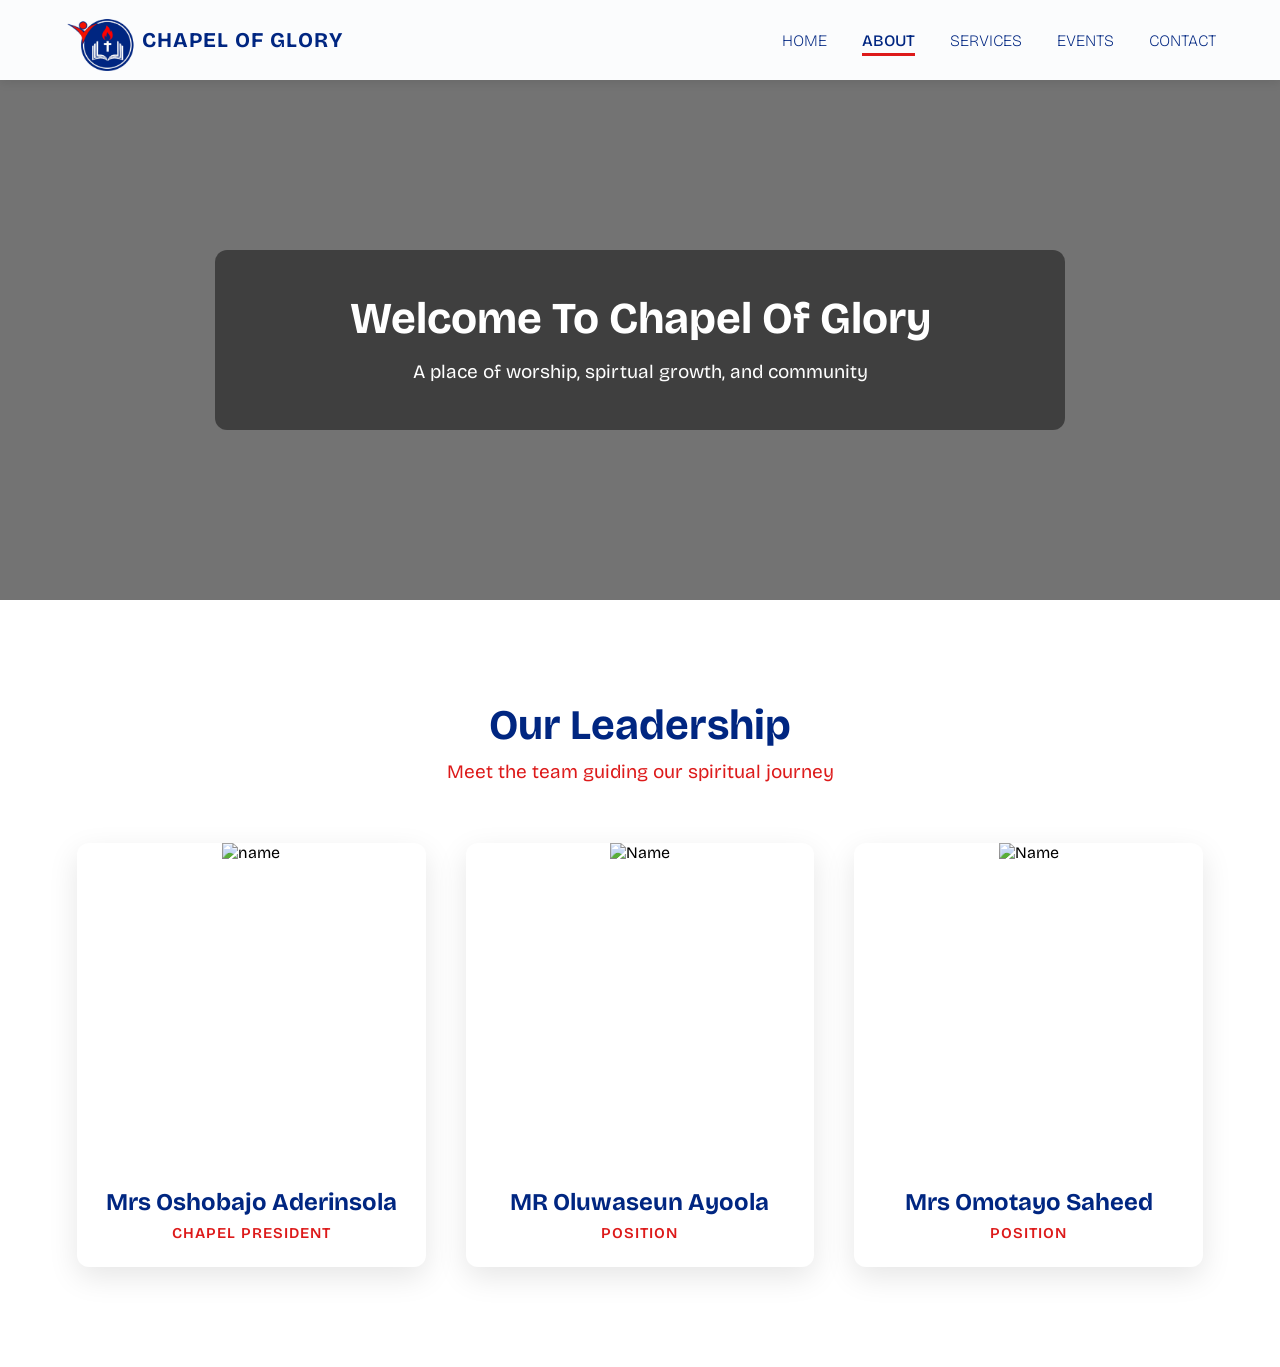
==== about.html @ 68c4db75 "Add files via upload" ====
<!doctype html>
<html lang="en">
  <head>
    <meta charset="UTF-8" />
    <meta name="viewport" content="width=device-width, initial-scale=1.0" />
    <link rel="stylesheet" href="about.css" />
    <title>Chapel Of Glory</title>
    <link rel="icon" type="image/png" href="Image/IMG_3424.png" />

    <!-- ✅ Correct Google Icons -->
    <link href="https://fonts.googleapis.com/css2?family=Material+Symbols+Outlined" rel="stylesheet">
  </head>

  <body>

    <nav class="navbar">
      <div class="logo-container">
        <div class="logo">
          <img src="Image/IMG_3424.png" alt="Chapel Of Glory" />
        </div>
        <div class="church-name">CHAPEL OF GLORY</div>
      </div>

      <!-- ✅ Navigation Links (with close button inside) -->
      <ul class="nav-links" id="navLinks">

        <li><a href="index.html">HOME</a></li>
        <li><a href="about.html" class="active">ABOUT</a></li>
        <li><a href="services.html">SERVICES</a></li>
        <li><a href="events.html">EVENTS</a></li>
        <li><a href="contact.html">CONTACT</a></li>
      </ul>

      <!-- ✅ Menu Button -->
      <button class="menu-btn" id="menuBtn">
        <span class="material-symbols-outlined" id="menuIcon">menu</span>
      </button>
    </nav>

  </body>
</html>

    <!-- Hero Banner -->
    <section class="hero">
      <video autoplay muted loop playsinline>
        <source
          src="Video/WhatsApp Video 2026-04-13 at 7.07.06 PM.mp4"
          type="video/mp4"
        />
        Your browser does not support this video
      </video>

      <div class="fallback"></div>

      <div class="hero-content">
        <h1 class="hero-title"><b>Welcome To Chapel Of Glory</b></h1>
        <p class="hero-subtitle">
          A place of worship, spirtual growth, and community
        </p>
      </div>
    </section>

<!-- About Section -->
<!-- Our Leadership Section -->
<section class="leadership-section">
  <div class="leadership-container">
    <h2>Our Leadership</h2>
    <p class="leadership-subtitle">Meet the team guiding our spiritual journey</p>

    <div class="leadership-grid">

      <!-- Pastor Oluseyi Alakija -->
      <div class="leader-card">
        <div class="leader-image">
          <img src="Image/1773341175601.png" alt="name">
        </div>
        <div class="leader-info">
          <h3>Mrs Oshobajo Aderinsola</h3>
          <p class="leader-title">Chapel President</p>
        </div>
      </div>

      <!-- NAme -->
      <div class="leader-card">
        <div class="leader-image">
          <img src="Image/1763072846407.jpg" alt="Name">
        </div>
        <div class="leader-info">
          <h3>MR Oluwaseun Ayoola</h3>
          <p class="leader-title">Position</p>
        </div>
      </div>

      <!-- Name -->
      <div class="leader-card">
        <div class="leader-image">
          <img src="Image/1767960322405.jpg" alt="Name">
        </div>
        <div class="leader-info">
          <h3>Mrs Omotayo Saheed</h3>
          <p class="leader-title">Position</p>
        </div>
      </div>

    </div>
  </div>
</section>


 <script>
  const menuBtn = document.getElementById('menuBtn');
  const navLinks = document.getElementById('navLinks');
  const menuIcon = document.getElementById('menuIcon');
  const closeIcon = document.getElementById('closeIcon');

  menuBtn.addEventListener('click', () => {
    navLinks.classList.toggle('active');

    // Change icon between menu and close (X)
    if (navLinks.classList.contains('active')) {
      menuIcon.textContent = 'close';     // Shows X icon
    } else {
      menuIcon.textContent = 'menu';      // Shows hamburger
    }
  });


  const prayerForm = document.getElementById('prayerForm');

  prayerForm.addEventListener('submit', function(e) {
    e.preventDefault();

    const fullName = document.getElementById('fullName').value.trim();
    const email = document.getElementById('email').value.trim();
    const phone = document.getElementById('phone').value.trim();
    const prayerTitle = document.getElementById('prayerTitle').value.trim();
    const prayerPoint = document.getElementById('prayerPoint').value.trim();

    if (!fullName || !email || !prayerPoint) {
      alert("Please fill in your name, email, and prayer request.");
      return;
    }
// The email body content sent to the Prophet will be formatted as follows:
    let body = `New Prayer Request from Chapel of Glory Member\n\n`;
    body += `Name: ${fullName}\n`;
    body += `Email: ${email}\n`;
    if (phone) body += `Phone: ${phone}\n`;
    if (prayerTitle) body += `Prayer Title: ${prayerTitle}\n\n`;
    body += `Prayer Request:\n${prayerPoint}\n\n`;
    body += `Submitted on: ${new Date().toLocaleString()}`;

    const prophetEmail = "olamideolorunshola07@gmail.com";

    const mailtoLink = `mailto:${prophetEmail}?subject=Prayer Request from ${encodeURIComponent(fullName)}&body=${encodeURIComponent(body)}`;

    // Try to open email client
    window.location.href = mailtoLink;

    // Show success message
    const successDiv = document.createElement('div');
    successDiv.className = 'success-message';
    successDiv.innerHTML = `
      <strong>Thank You!</strong><br>
      Your prayer request has been prepared.<br>
      Please check your email app and click <strong>"Send"</strong> to deliver it to the Prophet.
    `;

    prayerForm.appendChild(successDiv);
    successDiv.style.display = 'block';

    // Reset form
    setTimeout(() => {
      prayerForm.reset();
      successDiv.remove();
    }, 4000);
  });
</script>
</body>
</html>
---- about.css ----
@import url("https://fonts.googleapis.com/css2?family=Bricolage+Grotesque:opsz,wght@12..96,200..800&display=swap");
:root {
  --Logo-color: #002681;
  --logo-color-2: #dd1a1a;
  --Logo-color-3: #fff;
}

* {
  margin: 0;
  padding: 0;
  box-sizing: border-box;
  scrollbar-width: thin;
}

body {
  font-family: "Bricolage Grotesque", sans-serif;
}

/* Navbar */
.navbar {
  display: flex;
  align-items: center;
  justify-content: space-between;
  padding: 15px 5%;
  background-color: rgb(251, 252, 253);
  box-shadow: 0 2px 10px rgba(0, 0, 0, 0.1);
  position: sticky;
  top: 0;
  z-index: 1000;
  width: auto;
  height: 80px;
}

.logo-container {
  display: flex;
  align-items: center;
  gap: 3px;
}

.logo {
  width: 75px;
  height: 75px;
  top: 50%;
  left: 70%;
  overflow: hidden;
  animation: flip 2s ease-in-out infinite;
  transform-style: preserve-3d;
}

@keyframes flip {
  0% {
    transform: perspective(800px) rotateY(0deg);
  }
  50% {
    transform: perspective(800px) rotateY(180deg);
  }
}

.logo img {
  width: 100%;
  height: 100%;
  object-fit: contain;
}

.church-name {
  font-size: 21px;
  font-weight: 700;
  color: #002681;
  letter-spacing: 1px;
}

/* Desktop Navigation */
.nav-links {
  display: flex;
  gap: 35px;
  list-style: none;
}

.nav-links a {
  text-decoration: none;
  color: var(--Logo-color);
  font-weight: 200;
  font-size: 16px;
}

.nav-links a:hover {
  color: var(--logo-color-2);
}
.nav-links a:hover {
  color: #003087;
}

.nav-links a.active {
  color: var(--Logo-color);
  position: relative;
  font-weight: 500;
}

.nav-links a.active::after {
  content: "";
  position: absolute;
  bottom: -6px;
  left: 0;
  width: 100%;
  height: 3px;
  background-color: var(--logo-color-2);
}

/* Menu Button */
.menu-btn {
  background: none;
  border: none;
  font-size: 32px;
  color: var(--Logo-color);
  cursor: pointer;
  display: none;
  padding: 5px;
}

/* Mobile Menu */
@media (max-width: 768px) {
  .menu-btn {
    display: block;
  }

  .logo {
    width: 55px;
    height: 55px;
    border-radius: 50%;
  }

  .church-name {
    font-size: 16px;
  }

  .nav-links {
    position: fixed;
    top: 80px;
    left: -100%;
    width: 100%;
    height: calc(70vh - 60px);
    background: var(--Logo-color-3);
    flex-direction: column;
    align-items: center;
    padding-top: 20px;
    gap: 30px;
    transition: 0.3s;
  }

  .nav-links.active {
    left: 0;
  }

  .nav-links a {
    font-size: 18px;
  }
}

/* Hero Banner */
.hero {
  position: relative;
  height: 520px; /* Full screen height */
  display: flex;
  align-items: center;
  justify-content: center;
  overflow: hidden;
}

.hero video {
  position: absolute;
  top: 50%;
  left: 50%;
  min-width: 90%;
  min-height: 50%;
  width: 100%;
  height: auto;
  transform: translate(-50%, -50%);
  object-fit: cover;
  z-index: 10;
}

.hero::after {
  content: "";
  position: absolute;
  top: 0;
  left: 0;
  width: 100%;
  height: 100%;
  background: rgba(0, 0, 0, 0.55); /* Adjust darkness here */
  z-index: 2;
}

.hero-content {
  position: relative;
  z-index: 13;
  background-color: rgba(0, 0, 0, 0.45);
  padding: 45px 80px;
  border-radius: 12px;
  min-width: 850px;
  margin-top: 0;
  text-align: center;
  color: white;
}

.hero-title {
  font-size: 44px;
  font-weight: 700;
  margin-bottom: 16px;
  line-height: 1.1;
}

.hero-subtitle {
  font-size: 19px;
  line-height: 1.4;
}

@media (max-width: 600px) {
  .hero {
    height: 420px;
  }

  .hero-title {
    font-size: 28px;
  }

  .hero-subtitle {
    font-size: 16px;
  }
}

/* Our Leadership Section */
.leadership-section {
  padding: 100px 6%;
  background-color: var(--Logo-color-3);
}

.leadership-container {
  max-width: 1200px;
  margin: 0 auto;
  text-align: center;
}

.leadership-container h2 {
  font-size: 42px;
  color: var(--Logo-color);
  margin-bottom: 10px;
}

.leadership-subtitle {
  font-size: 19px;
  color: var(--logo-color-2);
  margin-bottom: 60px;
}

.leadership-grid {
  display: grid;
  grid-template-columns: repeat(auto-fit, minmax(300px, 1fr));
  gap: 40px;
}

.leader-card {
  background: var(--Logo-color-3);
  border-radius: 12px;
  overflow: hidden;
  box-shadow: 0 10px 30px rgba(0, 0, 0, 0.1);
  transition: transform 0.3s ease;
}

.leader-card:hover {
  transform: translateY(-10px);
}

.leader-image {
  height: 320px;
  overflow: hidden;
}

.leader-image img {
  width: 100%;
  height: 100%;
  object-fit: cover;
  transition: transform 0.4s ease;
}

.leader-card:hover .leader-image img {
  transform: scale(1.08);
}

.leader-info {
  padding: 25px 20px;
  text-align: center;
}

.leader-info h3 {
  font-size: 24px;
  color: var(--Logo-color);
  margin-bottom: 8px;
}

.leader-title {
  color: var(--logo-color-2);
  font-weight: 600;
  font-size: 15px;
  text-transform: uppercase;
  letter-spacing: 1px;
}

/* Responsive */
@media (max-width: 768px) {
  .leadership-grid {
    grid-template-columns: 1fr;
  }

  .leadership-container h2 {
    font-size: 36px;
  }
}
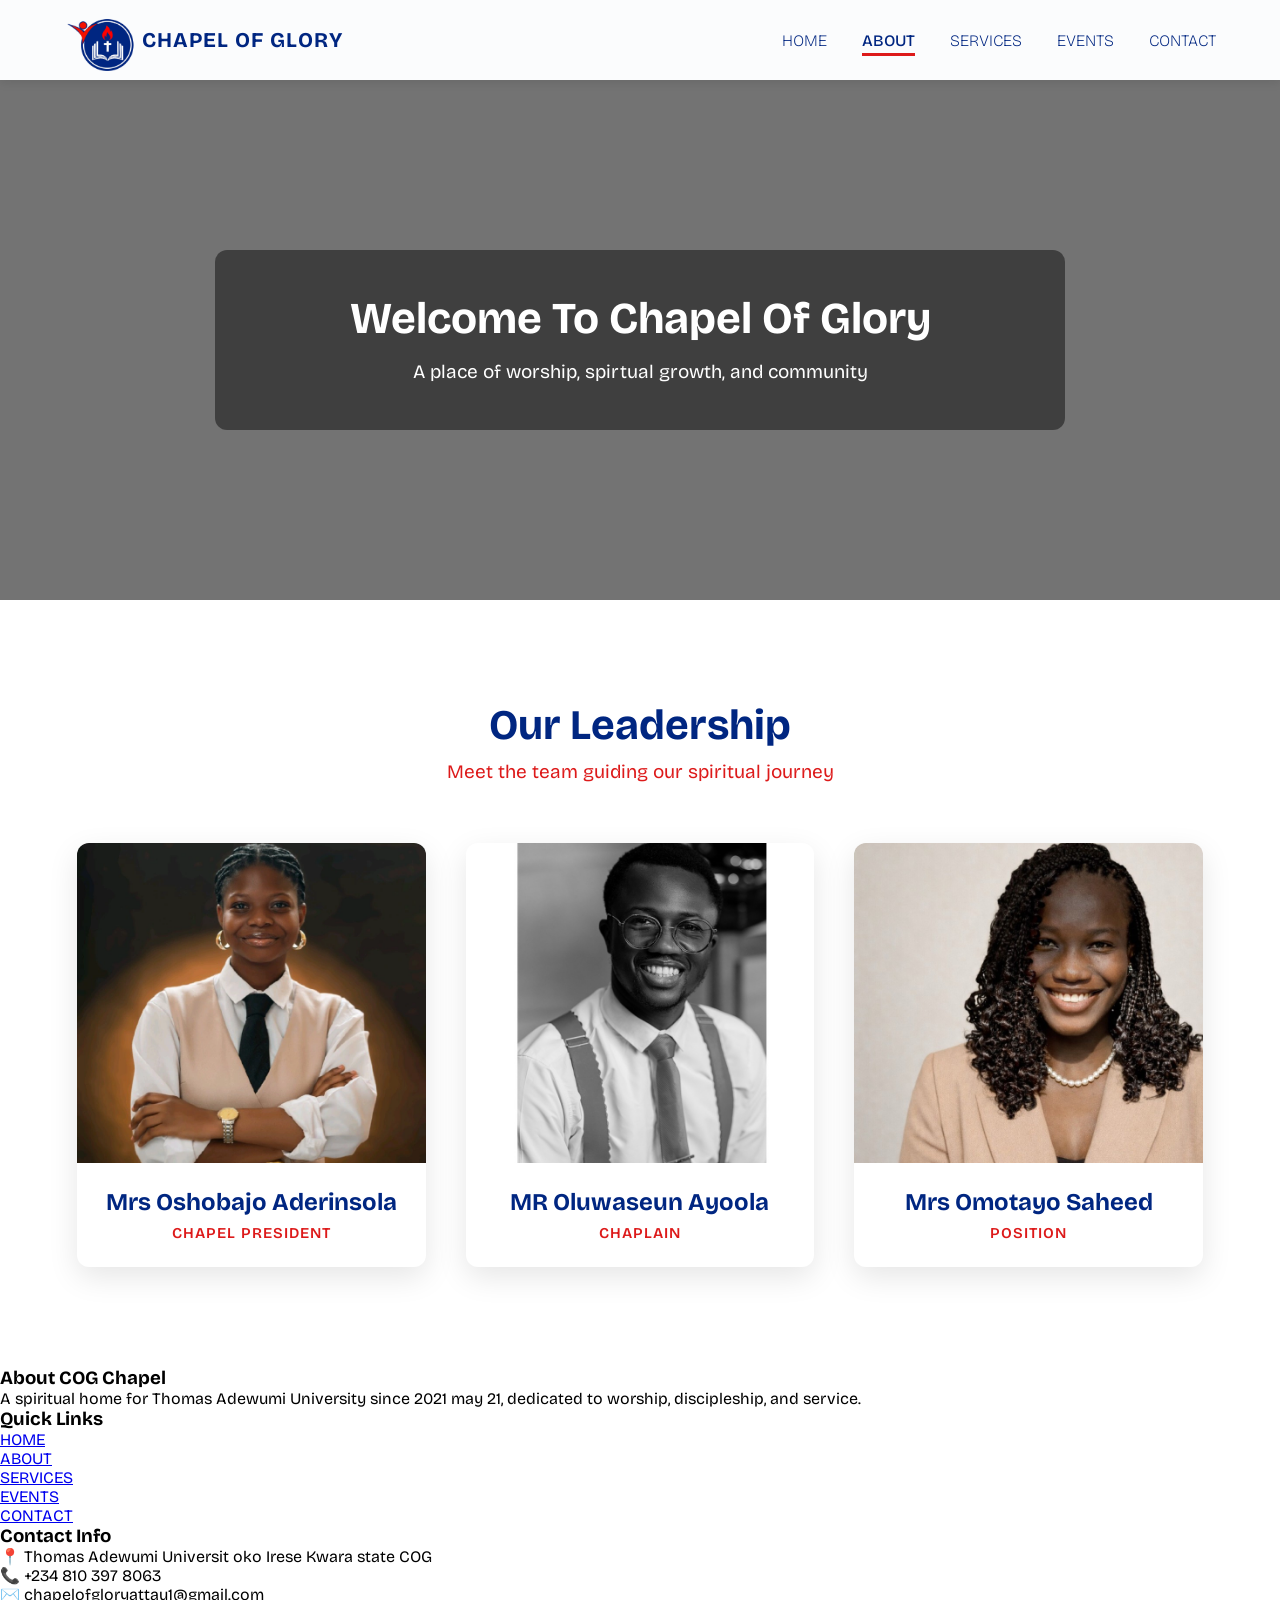
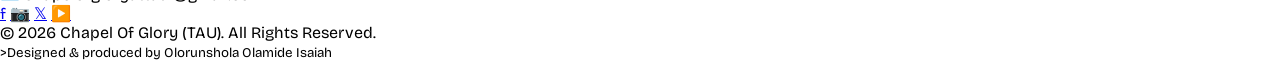
==== commit 35c5528c: "Add files via upload" ====
--- a/about.html
+++ b/about.html
@@ -87,7 +87,7 @@
         </div>
         <div class="leader-info">
           <h3>MR Oluwaseun Ayoola</h3>
-          <p class="leader-title">Position</p>
+          <p class="leader-title">Chaplain</p>
         </div>
       </div>
 
@@ -106,6 +106,63 @@
   </div>
 </section>
 
+
+
+
+
+ <!-- Footer -->
+  <footer class="footer">
+    <div class="footer-container">
+      <!-- About COG Chapel -->
+      <div class="footer-column">
+        <h3>About COG Chapel</h3>
+        <p>A spiritual home for Thomas Adewumi University since 2021 may 21, dedicated to worship, discipleship, and service.</p>
+      </div>
+
+      <!-- Quick Links -->
+      <div class="footer-column">
+        <h3>Quick Links</h3>
+        <ul>
+          <li><a href="index.html">HOME</a></li>
+        <li><a href="about.html" class="active">ABOUT</a></li>
+        <li><a href="services.html">SERVICES</a></li>
+        <li><a href="events.html">EVENTS</a></li>
+        <li><a href="contact.html">CONTACT</a></li>
+        </ul>
+      </div>
+
+      <!-- Contact Info -->
+      <div class="footer-column">
+        <h3>Contact Info</h3>
+        <div class="contact-item">
+          <span>📍</span>
+          <span>Thomas Adewumi Universit oko Irese Kwara state COG</span>
+        </div>
+        <div class="contact-item">
+          <span>📞</span>
+          <span>+234 810 397 8063</span>
+        </div>
+        <div class="contact-item">
+          <span>✉️</span>
+          <span>chapelofgloryattau1@gmail.com</span>
+        </div>
+
+        <!-- Social Media Icons -->
+        <div class="social-icons">
+          <a href="#" class="social-icon">f</a>
+          <a href="#" class="social-icon">📷</a>
+          <a href="#" class="social-icon">𝕏</a>
+          <a href="#" class="social-icon">▶️</a>
+        </div>
+      </div>
+    </div>
+
+    <!-- Bottom Copyright -->
+    <div class="footer-bottom">
+      <p>© 2026 Chapel Of Glory (TAU). All Rights Reserved.</p>
+      <p><small>>Designed & produced by Olorunshola Olamide Isaiah</small></p>
+    </div>
+  </footer>
 
  <script>
   const menuBtn = document.getElementById('menuBtn');
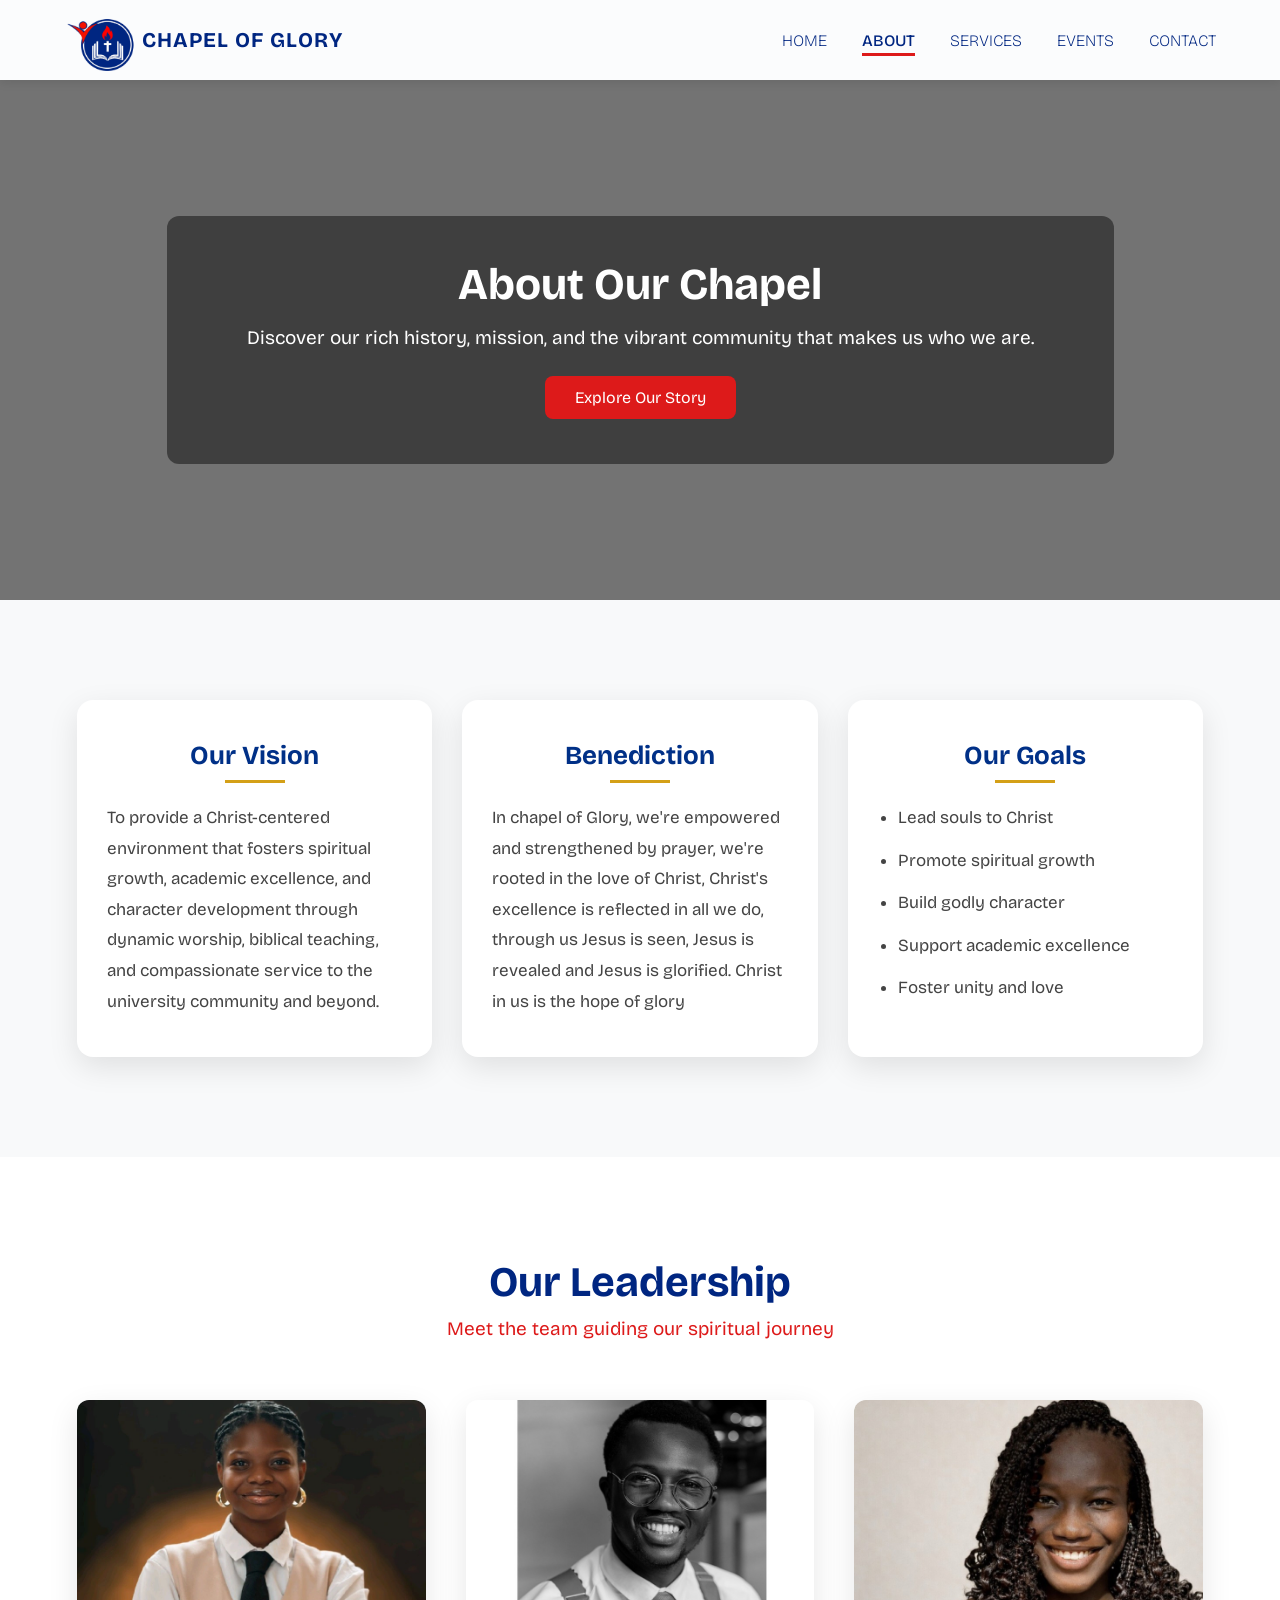
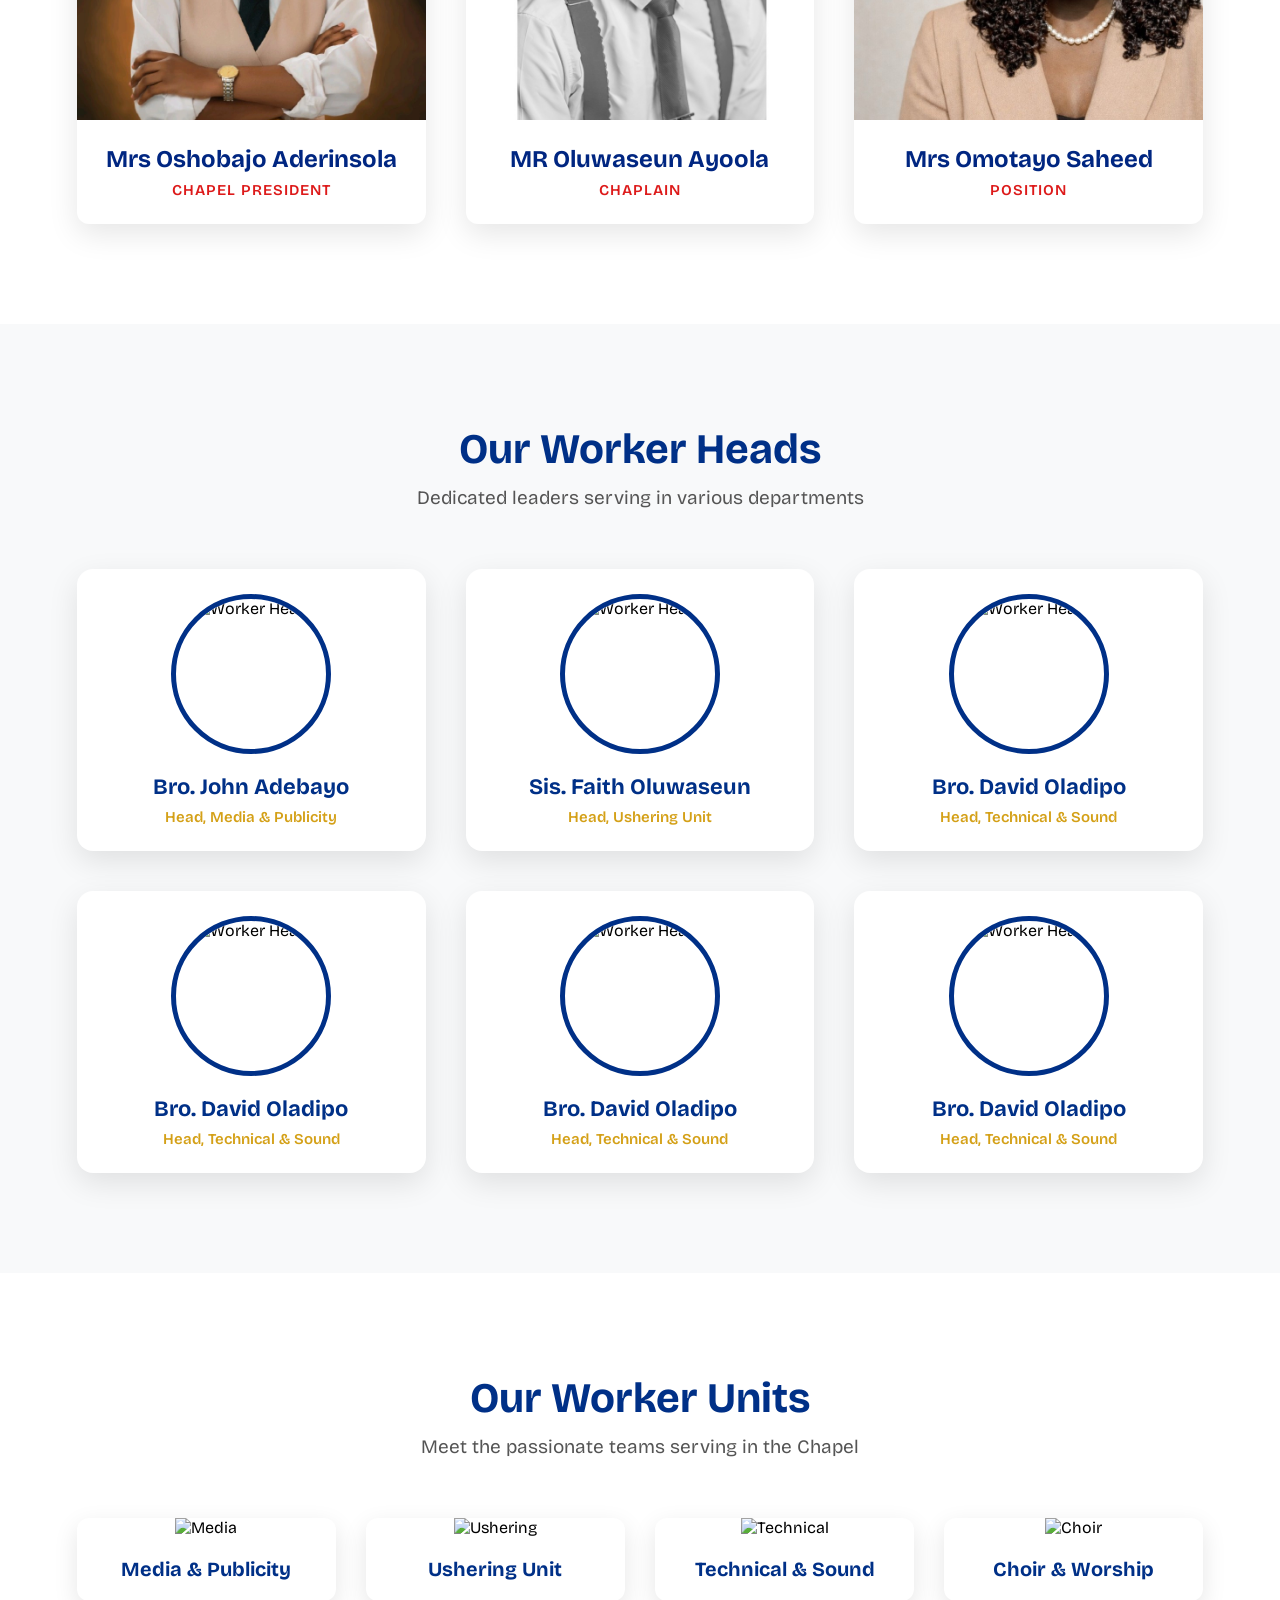
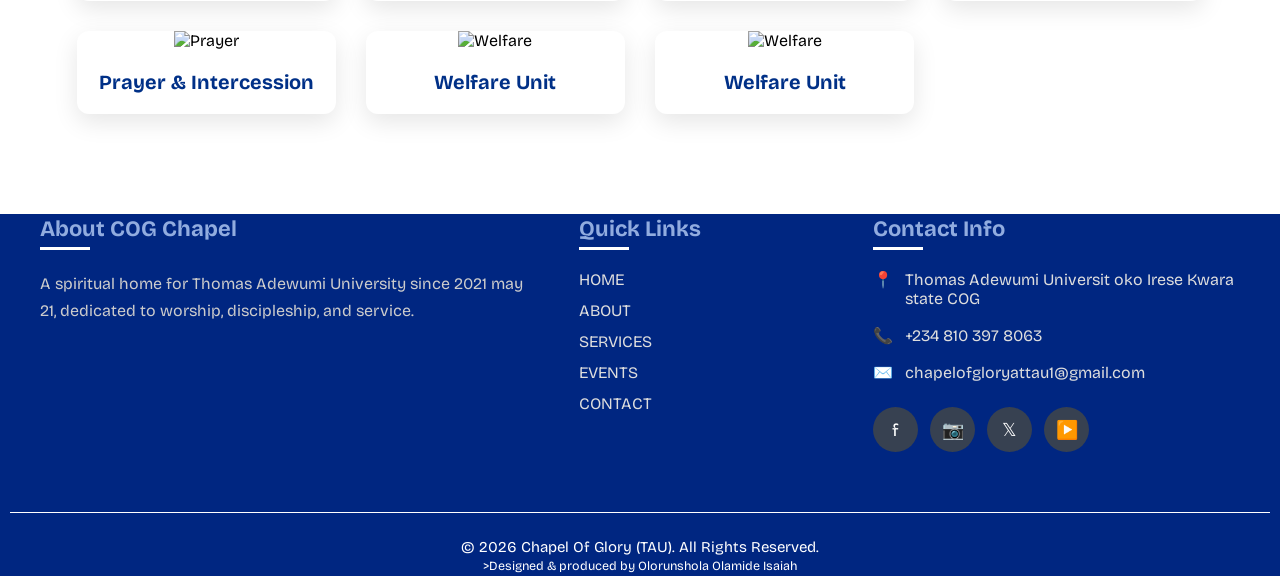
==== commit f6859c31: "Add files via upload" ====
--- a/about.html
+++ b/about.html
@@ -53,14 +53,46 @@
       <div class="fallback"></div>
 
       <div class="hero-content">
-        <h1 class="hero-title"><b>Welcome To Chapel Of Glory</b></h1>
+        <h1 class="hero-title"><b>About Our Chapel</b></h1>
         <p class="hero-subtitle">
-          A place of worship, spirtual growth, and community
+          Discover our rich history, mission, and the vibrant community that makes us who we are.
         </p>
+        <a href="www.youtube.com/@chapelofglorytau3418" class="hero-btn">Explore Our Story</a>
       </div>
     </section>
 
 <!-- About Section -->
+
+<!-- Vision Mission Goals -->
+<section class="vmg-section">
+  <div class="vmg-container">
+    <div class="vmg-card">
+      <h3>Our Vision</h3>
+      <p>To provide a Christ-centered environment that fosters spiritual growth,
+        academic excellence, and character development through dynamic worship,
+        biblical teaching, and compassionate service to the university community
+        and beyond.</p>
+    </div>
+
+    <div class="vmg-card">
+      <h3>Benediction</h3>
+      <p>In chapel of Glory, we're empowered and strengthened by prayer, we're rooted in the love of Christ, Christ's excellence is reflected in all we do, through us Jesus is seen, Jesus is revealed and Jesus is glorified. Christ in us is the hope of glory</p>
+    </div>
+
+    <div class="vmg-card">
+      <h3>Our Goals</h3>
+      <ul>
+        <li>Lead souls to Christ</li>
+        <li>Promote spiritual growth</li>
+        <li>Build godly character</li>
+        <li>Support academic excellence</li>
+        <li>Foster unity and love</li>
+      </ul>
+    </div>
+  </div>
+</section>
+
+
 <!-- Our Leadership Section -->
 <section class="leadership-section">
   <div class="leadership-container">
@@ -69,7 +101,7 @@
 
     <div class="leadership-grid">
 
-      <!-- Pastor Oluseyi Alakija -->
+      <!-- Mrs Oshobajo Aderinsola -->
       <div class="leader-card">
         <div class="leader-image">
           <img src="Image/1773341175601.png" alt="name">
@@ -80,7 +112,7 @@
         </div>
       </div>
 
-      <!-- NAme -->
+      <!-- MR Oluwaseun Ayoola -->
       <div class="leader-card">
         <div class="leader-image">
           <img src="Image/1763072846407.jpg" alt="Name">
@@ -91,7 +123,7 @@
         </div>
       </div>
 
-      <!-- Name -->
+      <!-- Mrs Omotayo Saheed -->
       <div class="leader-card">
         <div class="leader-image">
           <img src="Image/1767960322405.jpg" alt="Name">
@@ -107,7 +139,106 @@
 </section>
 
 
-
+<!-- Worker Heads Section -->
+<section class="worker-heads-section">
+  <div class="section-container">
+    <h2>Our Worker Heads</h2>
+    <p class="section-subtitle">Dedicated leaders serving in various departments</p>
+
+    <div class="worker-grid">
+      <!-- Add more as needed -->
+      <div class="worker-card">
+        <div class="worker-image">
+          <img src="images/worker-head1.jpg" alt="Worker Head">
+        </div>
+        <h3>Bro. John Adebayo</h3>
+        <p class="position">Head, Media & Publicity</p>
+      </div>
+
+      <div class="worker-card">
+        <div class="worker-image">
+          <img src="images/worker-head2.jpg" alt="Worker Head">
+        </div>
+        <h3>Sis. Faith Oluwaseun</h3>
+        <p class="position">Head, Ushering Unit</p>
+      </div>
+
+      <div class="worker-card">
+        <div class="worker-image">
+          <img src="images/worker-head3.jpg" alt="Worker Head">
+        </div>
+        <h3>Bro. David Oladipo</h3>
+        <p class="position">Head, Technical & Sound</p>
+      </div>
+
+       <div class="worker-card">
+        <div class="worker-image">
+          <img src="images/worker-head3.jpg" alt="Worker Head">
+        </div>
+        <h3>Bro. David Oladipo</h3>
+        <p class="position">Head, Technical & Sound</p>
+      </div>
+
+       <div class="worker-card">
+        <div class="worker-image">
+          <img src="images/worker-head3.jpg" alt="Worker Head">
+        </div>
+        <h3>Bro. David Oladipo</h3>
+        <p class="position">Head, Technical & Sound</p>
+      </div>
+
+       <div class="worker-card">
+        <div class="worker-image">
+          <img src="images/worker-head3.jpg" alt="Worker Head">
+        </div>
+        <h3>Bro. David Oladipo</h3>
+        <p class="position">Head, Technical & Sound</p>
+      </div>
+
+    </div>
+  </div>
+</section>
+
+
+
+<!-- Worker Units Section -->
+<section class="worker-units-section">
+  <div class="section-container">
+    <h2>Our Worker Units</h2>
+    <p class="section-subtitle">Meet the passionate teams serving in the Chapel</p>
+
+    <div class="units-grid">
+      <div class="unit-card">
+        <img src="images/media.jpg" alt="Media">
+        <h3>Media & Publicity</h3>
+      </div>
+      <div class="unit-card">
+        <img src="images/usher.jpg" alt="Ushering">
+        <h3>Ushering Unit</h3>
+      </div>
+      <div class="unit-card">
+        <img src="images/technical.jpg" alt="Technical">
+        <h3>Technical & Sound</h3>
+      </div>
+      <div class="unit-card">
+        <img src="images/choir.jpg" alt="Choir">
+        <h3>Choir & Worship</h3>
+      </div>
+      <div class="unit-card">
+        <img src="images/prayer.jpg" alt="Prayer">
+        <h3>Prayer & Intercession</h3>
+      </div>
+      <div class="unit-card">
+        <img src="images/welfare.jpg" alt="Welfare">
+        <h3>Welfare Unit</h3>
+      </div>
+      <div class="unit-card">
+        <img src="images/welfare.jpg" alt="Welfare">
+        <h3>Welfare Unit</h3>
+      </div>
+    </div>
+  </div>
+</section>
 
 
  <!-- Footer -->
--- a/about.css
+++ b/about.css
@@ -213,7 +213,19 @@
   font-size: 19px;
   line-height: 1.4;
 }
-
+.hero-btn {
+  display: inline-block;
+  margin-top: 25px;
+  padding: 12px 30px;
+  background-color: var(--logo-color-2);
+  color: white;
+  font-size: 16px;
+  border-radius: 8px;
+  text-decoration: none;
+  transition:
+    background-color 0.3s,
+    transform 0.3s;
+}
 @media (max-width: 600px) {
   .hero {
     height: 420px;
@@ -315,3 +327,307 @@
     font-size: 36px;
   }
 }
+
+/* ====================== WORKER HEADS SECTION ====================== */
+.worker-heads-section {
+  padding: 100px 6%;
+  background-color: #f8f9fa;
+}
+
+.worker-heads-section h2 {
+  font-size: 42px;
+  color: #003087;
+  text-align: center;
+  margin-bottom: 12px;
+}
+
+.section-subtitle {
+  font-size: 19px;
+  color: #555;
+  text-align: center;
+  margin-bottom: 60px;
+}
+
+.worker-grid {
+  display: grid;
+  grid-template-columns: repeat(auto-fit, minmax(280px, 1fr));
+  gap: 40px;
+  max-width: 1200px;
+  margin: 0 auto;
+}
+
+.worker-card {
+  text-align: center;
+  background: white;
+  padding: 25px;
+  border-radius: 16px;
+  box-shadow: 0 10px 30px rgba(0, 0, 0, 0.1);
+  transition: all 0.3s ease;
+}
+
+.worker-card:hover {
+  transform: translateY(-10px);
+  box-shadow: 0 15px 35px rgba(0, 0, 0, 0.15);
+}
+
+.worker-image {
+  width: 160px;
+  height: 160px;
+  margin: 0 auto 20px;
+  border-radius: 50%;
+  overflow: hidden;
+  border: 5px solid #003087;
+}
+
+.worker-image img {
+  width: 100%;
+  height: 100%;
+  object-fit: cover;
+}
+
+.worker-card h3 {
+  font-size: 22px;
+  color: #003087;
+  margin-bottom: 8px;
+}
+
+.worker-card .position {
+  color: #d4a017;
+  font-weight: 600;
+  font-size: 15px;
+}
+
+/* ====================== WORKER UNITS SECTION ====================== */
+.worker-units-section {
+  padding: 100px 6%;
+  background-color: white;
+}
+
+.section-container h2 {
+  font-size: 42px;
+  color: #003087;
+  text-align: center;
+  margin-bottom: 12px;
+}
+
+.units-grid {
+  display: grid;
+  grid-template-columns: repeat(auto-fit, minmax(250px, 1fr));
+  gap: 30px;
+  max-width: 1200px;
+  margin: 0 auto;
+}
+
+.unit-card {
+  background: white;
+  border-radius: 12px;
+  overflow: hidden;
+  box-shadow: 0 8px 25px rgba(0, 0, 0, 0.1);
+  transition: transform 0.3s;
+  text-align: center;
+}
+
+.unit-card:hover {
+  transform: translateY(-8px);
+}
+
+.unit-card img {
+  width: 100%;
+  height: 220px;
+  object-fit: cover;
+}
+
+.unit-card h3 {
+  padding: 20px 15px;
+  font-size: 20px;
+  color: #003087;
+  margin: 0;
+}
+
+/* ====================== VISION, MISSION & GOALS ====================== */
+.vmg-section {
+  padding: 100px 6%;
+  background-color: #f8f9fa;
+}
+
+.vmg-container {
+  max-width: 1200px;
+  margin: 0 auto;
+  display: grid;
+  grid-template-columns: repeat(auto-fit, minmax(320px, 1fr));
+  gap: 30px;
+}
+
+.vmg-card {
+  background: white;
+  padding: 40px 30px;
+  border-radius: 16px;
+  box-shadow: 0 10px 30px rgba(0, 0, 0, 0.1);
+  text-align: center;
+  transition: all 0.3s;
+}
+
+.vmg-card:hover {
+  transform: translateY(-8px);
+}
+
+.vmg-card h3 {
+  font-size: 26px;
+  color: #003087;
+  margin-bottom: 20px;
+  position: relative;
+  padding-bottom: 12px;
+}
+
+.vmg-card h3::after {
+  content: "";
+  position: absolute;
+  bottom: 0;
+  left: 50%;
+  transform: translateX(-50%);
+  width: 60px;
+  height: 3px;
+  background: #d4a017;
+}
+
+.vmg-card p,
+.vmg-card ul {
+  font-size: 17px;
+  line-height: 1.8;
+  color: #444;
+  text-align: left;
+}
+
+.vmg-card ul {
+  padding-left: 20px;
+}
+
+.vmg-card ul li {
+  margin-bottom: 12px;
+}
+
+/* Responsive */
+@media (max-width: 768px) {
+  .worker-heads-section,
+  .worker-units-section,
+  .vmg-section {
+    padding: 70px 6%;
+  }
+}
+
+/* Footer */
+/* Footer */
+.footer {
+  background-color: var(--Logo-color);
+  color: #ddd;
+  padding: 2px 10px;
+}
+
+.footer-container {
+  max-width: 1200px;
+  margin: 0 auto;
+  display: grid;
+  grid-template-columns: 2fr 1fr 1.5fr;
+  gap: 50px;
+}
+
+.footer-column h3 {
+  color: #91acdf;
+  font-size: 22px;
+  margin-bottom: 20px;
+  position: relative;
+  padding-bottom: 8px;
+}
+
+.footer-column h3::after {
+  content: "";
+  position: absolute;
+  bottom: 0;
+  left: 0;
+  width: 50px;
+  height: 3px;
+  background-color: white;
+}
+
+.footer-column p {
+  line-height: 1.7;
+  color: #ccc;
+}
+
+.footer-column ul {
+  list-style: none;
+  padding: 0;
+}
+
+.footer-column ul li {
+  margin-bottom: 12px;
+}
+
+.footer-column ul a {
+  color: #ddd;
+  text-decoration: none;
+  transition: color 0.3s;
+}
+
+.footer-column ul a:hover {
+  color: #020f27;
+}
+
+.contact-item {
+  display: flex;
+  align-items: flex-start;
+  gap: 12px;
+  margin-bottom: 18px;
+  font-size: 16px;
+}
+
+.social-icons {
+  margin-top: 25px;
+  display: flex;
+  gap: 12px;
+}
+
+.social-icon {
+  width: 45px;
+  height: 45px;
+  background-color: #374151;
+  color: white;
+  border-radius: 50%;
+  display: flex;
+  align-items: center;
+  justify-content: center;
+  font-size: 18px;
+  text-decoration: none;
+  transition: all 0.3s;
+}
+
+.social-icon:hover {
+  background-color: var(--logo-color-2);
+  transform: translateY(-3px);
+}
+
+.footer-bottom {
+  margin-top: 60px;
+  padding-top: 25px;
+  border-top: 1px solid white;
+  text-align: center;
+  color: var(--Logo-color-3);
+  font-size: 15px;
+}
+
+@media (max-width: 768px) {
+  .footer-container {
+    grid-template-columns: 1fr;
+  }
+
+  .footer-container {
+    grid-template-columns: 1fr;
+    gap: 40px;
+  }
+
+  @media (max-width: 992px) {
+    .footer-container {
+      grid-template-columns: 1fr 1fr;
+    }
+  }
+}
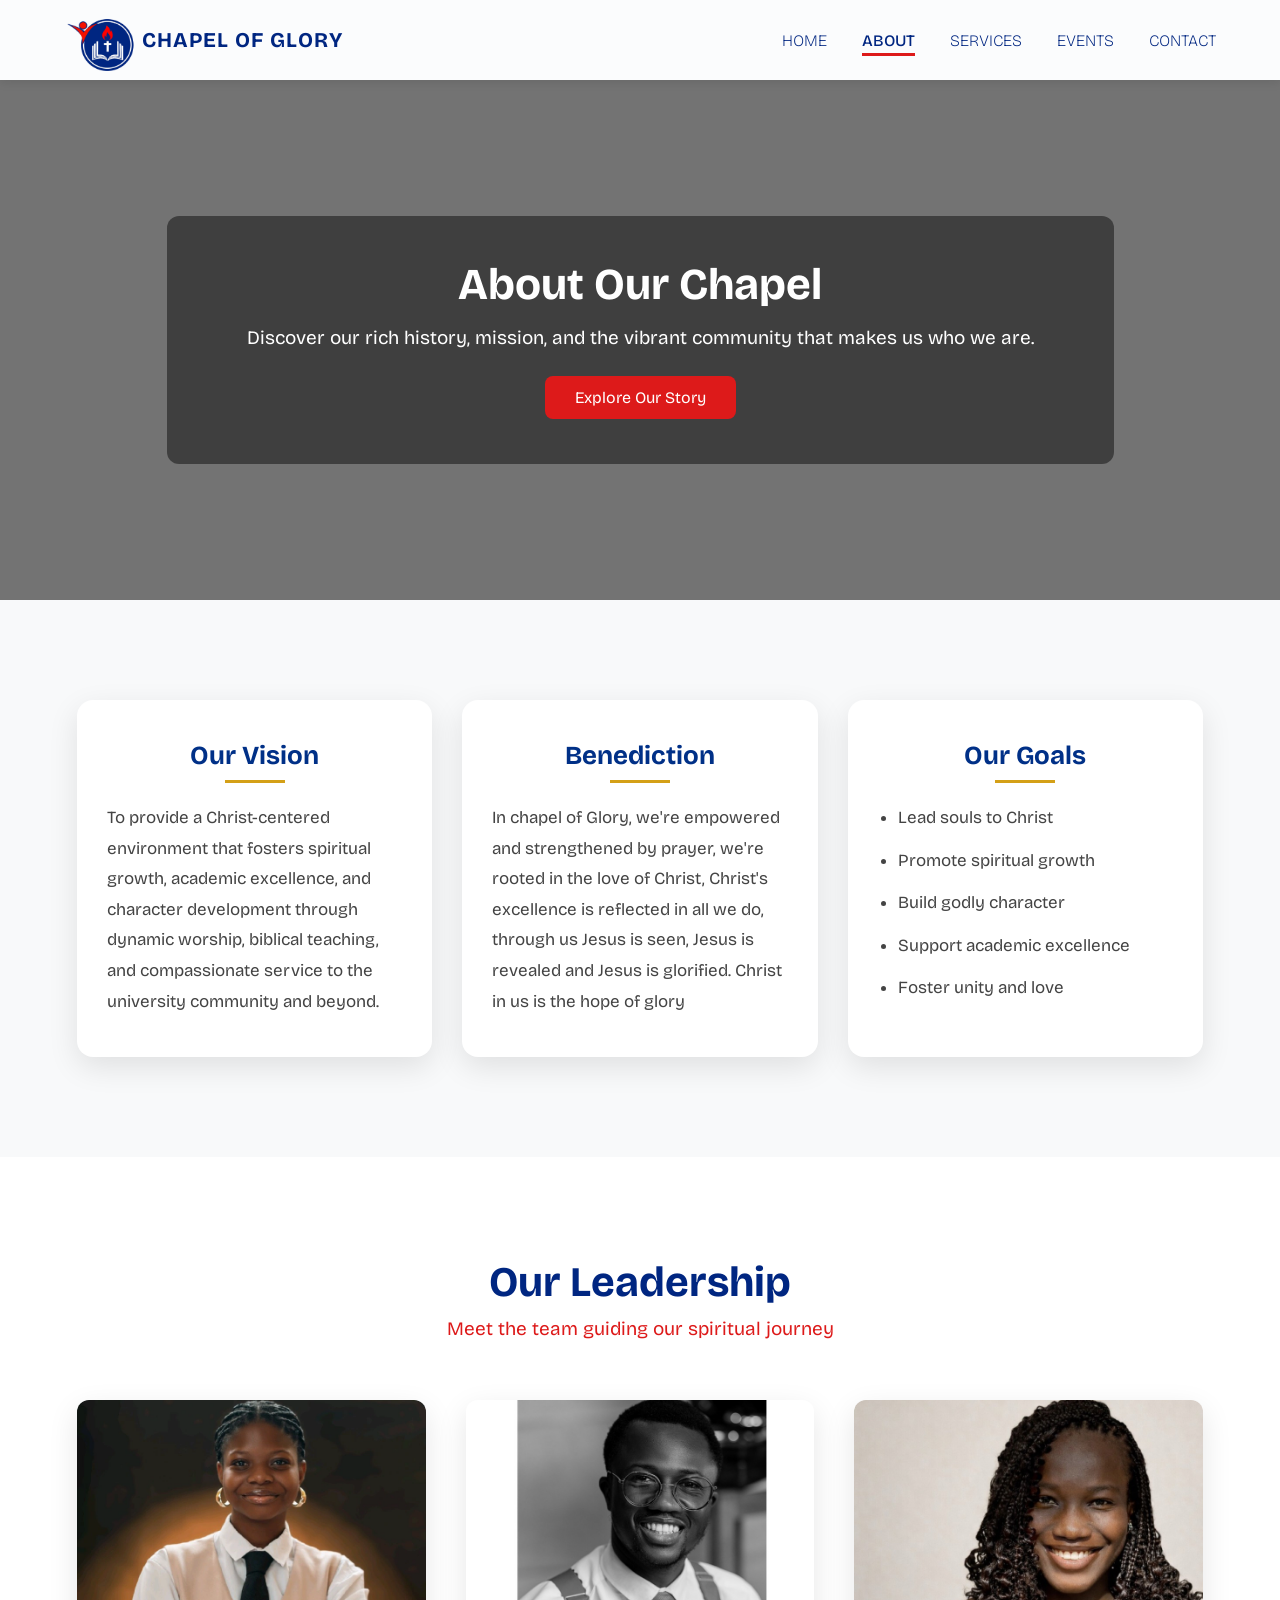
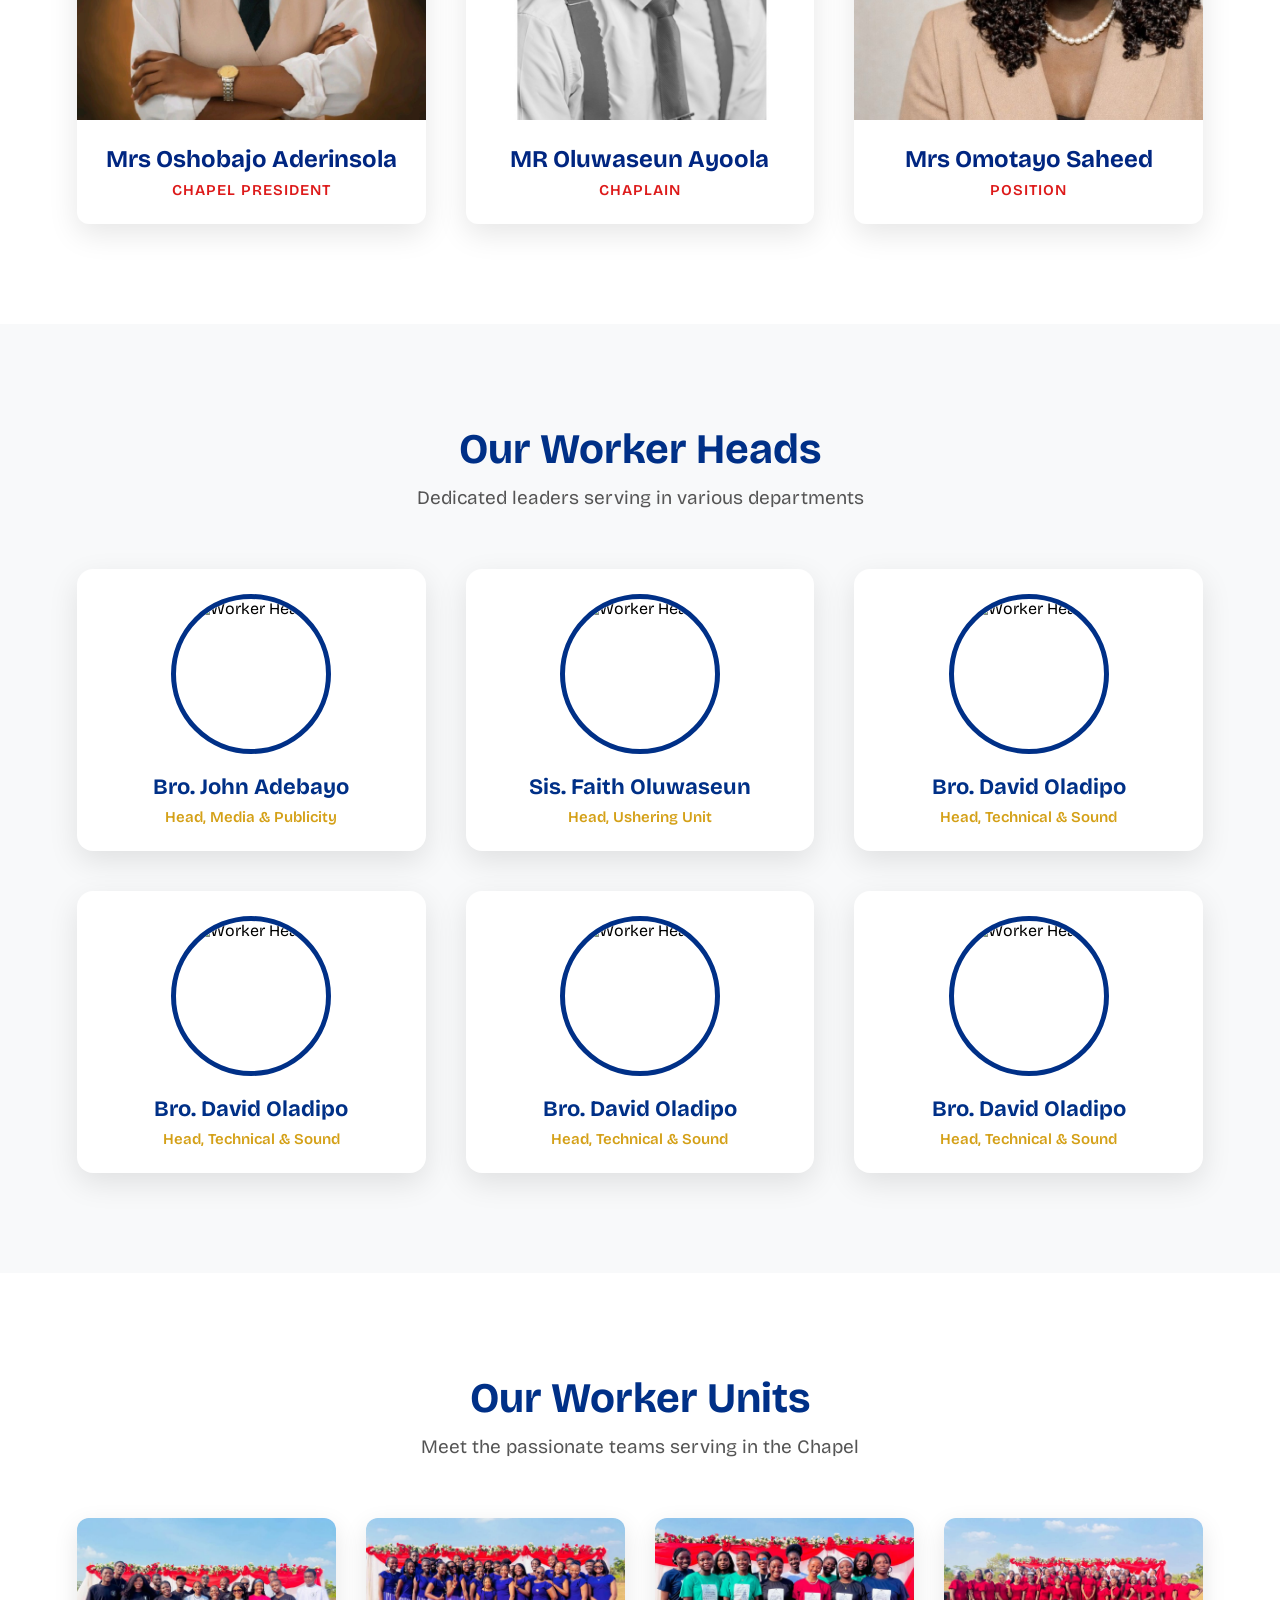
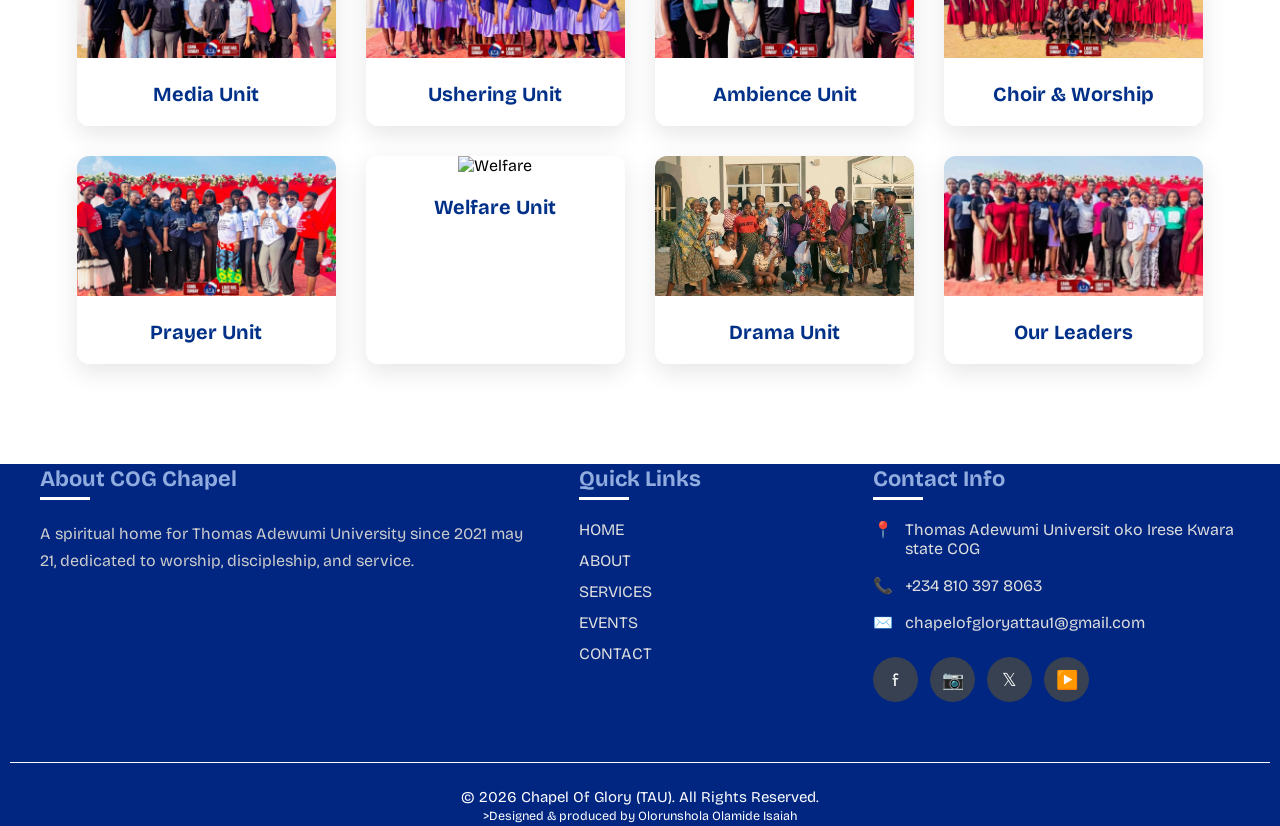
==== commit 9e77395f: "Add files via upload" ====
--- a/about.html
+++ b/about.html
@@ -209,32 +209,36 @@
 
     <div class="units-grid">
       <div class="unit-card">
-        <img src="images/media.jpg" alt="Media">
-        <h3>Media & Publicity</h3>
-      </div>
-      <div class="unit-card">
-        <img src="images/usher.jpg" alt="Ushering">
+        <img src="Image/Media (2).jpg" alt="Media">
+        <h3>Media Unit</h3>
+      </div>
+      <div class="unit-card">
+        <img src="Image/usher.jpeg" alt="Ushering">
         <h3>Ushering Unit</h3>
       </div>
       <div class="unit-card">
-        <img src="images/technical.jpg" alt="Technical">
-        <h3>Technical & Sound</h3>
-      </div>
-      <div class="unit-card">
-        <img src="images/choir.jpg" alt="Choir">
+        <img src="Image/ambience.jpeg" alt="Technical">
+        <h3>Ambience Unit</h3>
+      </div>
+      <div class="unit-card">
+        <img src="Image/choirUnit.jpg" alt="Choir">
         <h3>Choir & Worship</h3>
       </div>
       <div class="unit-card">
-        <img src="images/prayer.jpg" alt="Prayer">
-        <h3>Prayer & Intercession</h3>
+        <img src="Image/prayer.jpeg" alt="Prayer">
+        <h3>Prayer Unit</h3>
       </div>
       <div class="unit-card">
         <img src="images/welfare.jpg" alt="Welfare">
         <h3>Welfare Unit</h3>
       </div>
-      <div class="unit-card">
-        <img src="images/welfare.jpg" alt="Welfare">
-        <h3>Welfare Unit</h3>
+       <div class="unit-card">
+        <img src="Image/DramaUnit.jpg" alt="Welfare">
+        <h3>Drama Unit</h3>
+      </div>
+      <div class="unit-card">
+        <img src="Image/Our leaders.jpg" alt="Welfare">
+        <h3>Our Leaders</h3>
       </div>
     </div>
   </div>
--- a/about.css
+++ b/about.css
@@ -433,8 +433,9 @@
 
 .unit-card img {
   width: 100%;
-  height: 220px;
+  height: 140px;
   object-fit: cover;
+  transition: transform 0.4s ease;
 }
 
 .unit-card h3 {
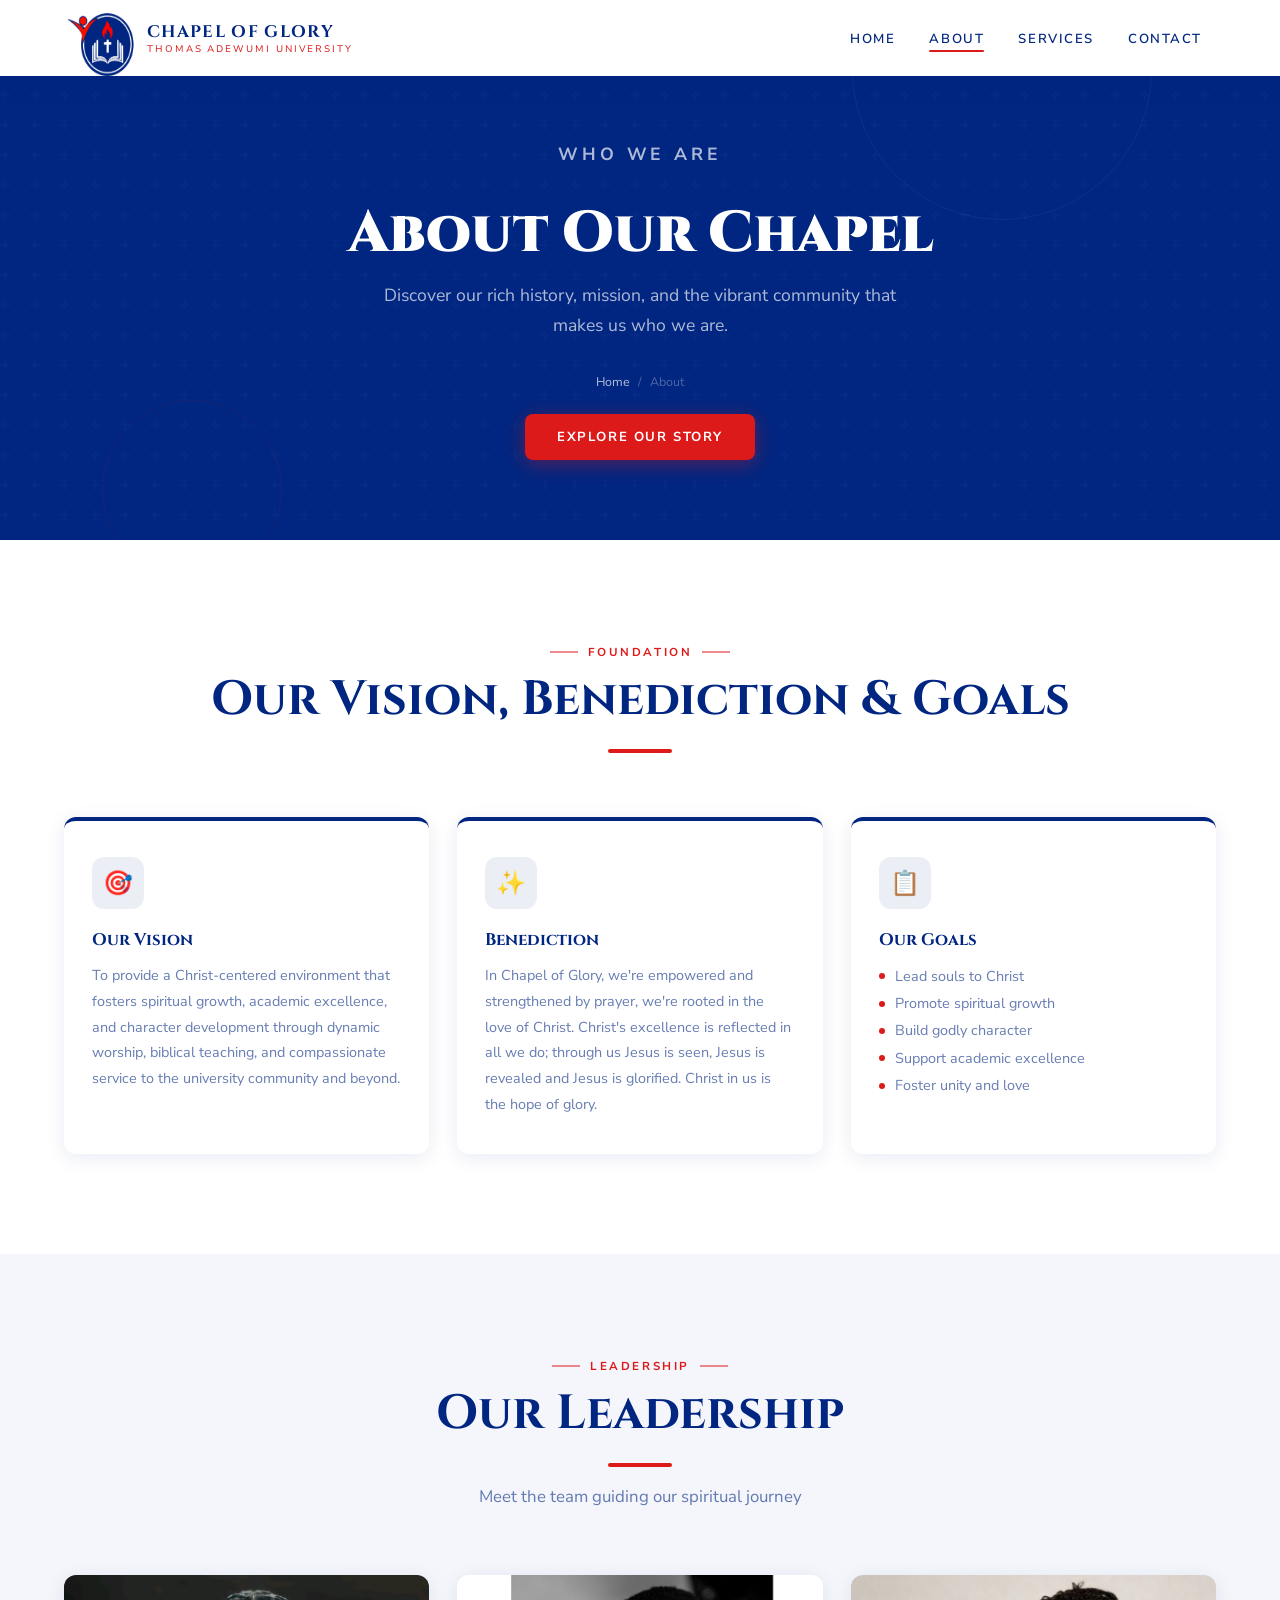
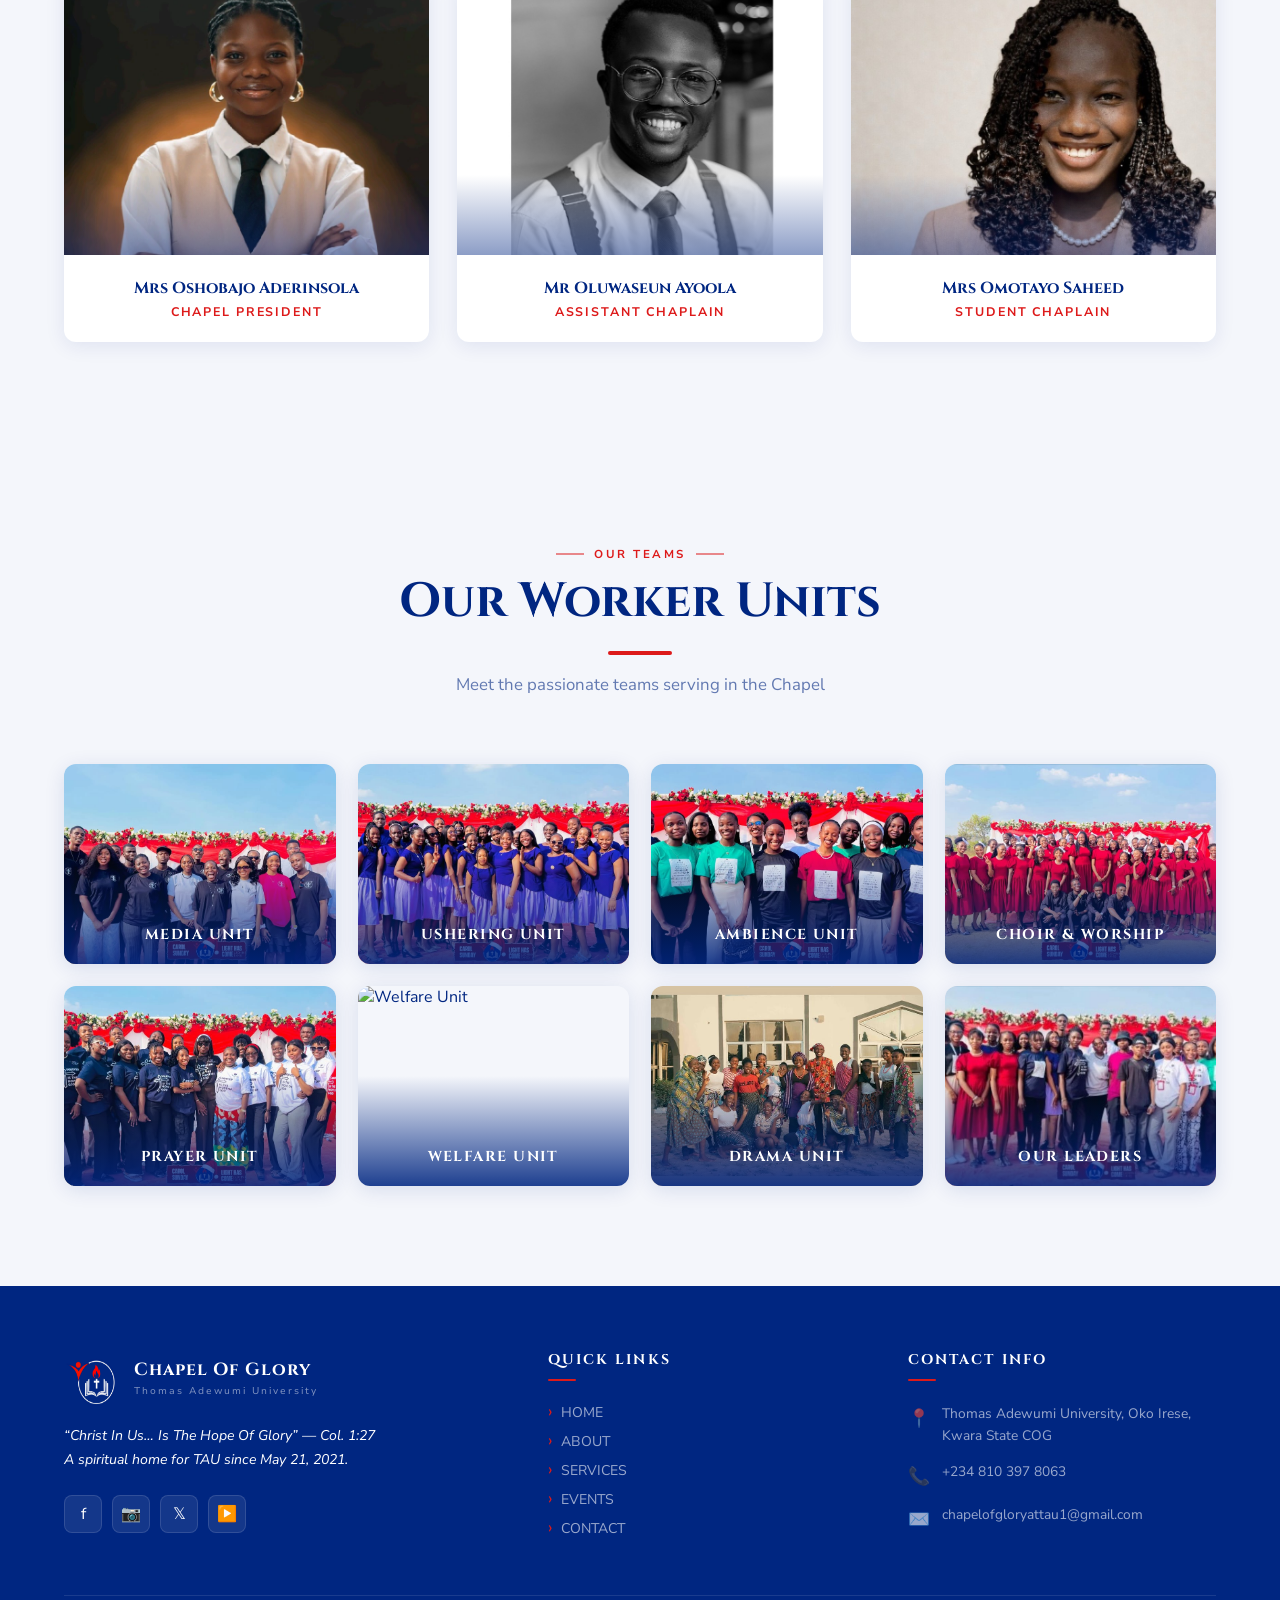
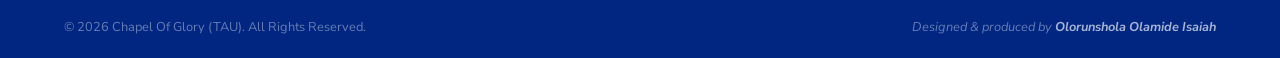
==== commit fb2e326f: "Add files via upload" ====
--- a/about.html
+++ b/about.html
@@ -1,371 +1,278 @@
-<!doctype html>
-<html lang="en">
-  <head>
-    <meta charset="UTF-8" />
-    <meta name="viewport" content="width=device-width, initial-scale=1.0" />
-    <link rel="stylesheet" href="about.css" />
-    <title>Chapel Of Glory</title>
-    <link rel="icon" type="image/png" href="Image/IMG_3424.png" />
-
-    <!-- ✅ Correct Google Icons -->
-    <link href="https://fonts.googleapis.com/css2?family=Material+Symbols+Outlined" rel="stylesheet">
-  </head>
-
-  <body>
-
-    <nav class="navbar">
-      <div class="logo-container">
-        <div class="logo">
-          <img src="Image/IMG_3424.png" alt="Chapel Of Glory" />
-        </div>
-        <div class="church-name">CHAPEL OF GLORY</div>
-      </div>
-
-      <!-- ✅ Navigation Links (with close button inside) -->
-      <ul class="nav-links" id="navLinks">
-
-        <li><a href="index.html">HOME</a></li>
-        <li><a href="about.html" class="active">ABOUT</a></li>
-        <li><a href="services.html">SERVICES</a></li>
-        <li><a href="events.html">EVENTS</a></li>
-        <li><a href="contact.html">CONTACT</a></li>
-      </ul>
-
-      <!-- ✅ Menu Button -->
-      <button class="menu-btn" id="menuBtn">
-        <span class="material-symbols-outlined" id="menuIcon">menu</span>
-      </button>
-    </nav>
-
-  </body>
-</html>
-
-    <!-- Hero Banner -->
-    <section class="hero">
-      <video autoplay muted loop playsinline>
-        <source
-          src="Video/WhatsApp Video 2026-04-13 at 7.07.06 PM.mp4"
-          type="video/mp4"
-        />
-        Your browser does not support this video
-      </video>
-
-      <div class="fallback"></div>
-
-      <div class="hero-content">
-        <h1 class="hero-title"><b>About Our Chapel</b></h1>
-        <p class="hero-subtitle">
-          Discover our rich history, mission, and the vibrant community that makes us who we are.
-        </p>
-        <a href="www.youtube.com/@chapelofglorytau3418" class="hero-btn">Explore Our Story</a>
-      </div>
-    </section>
-
-<!-- About Section -->
-
-<!-- Vision Mission Goals -->
-<section class="vmg-section">
-  <div class="vmg-container">
-    <div class="vmg-card">
-      <h3>Our Vision</h3>
-      <p>To provide a Christ-centered environment that fosters spiritual growth,
-        academic excellence, and character development through dynamic worship,
-        biblical teaching, and compassionate service to the university community
-        and beyond.</p>
-    </div>
-
-    <div class="vmg-card">
-      <h3>Benediction</h3>
-      <p>In chapel of Glory, we're empowered and strengthened by prayer, we're rooted in the love of Christ, Christ's excellence is reflected in all we do, through us Jesus is seen, Jesus is revealed and Jesus is glorified. Christ in us is the hope of glory</p>
-    </div>
-
-    <div class="vmg-card">
-      <h3>Our Goals</h3>
-      <ul>
-        <li>Lead souls to Christ</li>
-        <li>Promote spiritual growth</li>
-        <li>Build godly character</li>
-        <li>Support academic excellence</li>
-        <li>Foster unity and love</li>
-      </ul>
-    </div>
-  </div>
-</section>
-
-
-<!-- Our Leadership Section -->
-<section class="leadership-section">
-  <div class="leadership-container">
-    <h2>Our Leadership</h2>
-    <p class="leadership-subtitle">Meet the team guiding our spiritual journey</p>
-
-    <div class="leadership-grid">
-
-      <!-- Mrs Oshobajo Aderinsola -->
-      <div class="leader-card">
-        <div class="leader-image">
-          <img src="Image/1773341175601.png" alt="name">
-        </div>
-        <div class="leader-info">
-          <h3>Mrs Oshobajo Aderinsola</h3>
-          <p class="leader-title">Chapel President</p>
-        </div>
-      </div>
-
-      <!-- MR Oluwaseun Ayoola -->
-      <div class="leader-card">
-        <div class="leader-image">
-          <img src="Image/1763072846407.jpg" alt="Name">
-        </div>
-        <div class="leader-info">
-          <h3>MR Oluwaseun Ayoola</h3>
-          <p class="leader-title">Chaplain</p>
-        </div>
-      </div>
-
-      <!-- Mrs Omotayo Saheed -->
-      <div class="leader-card">
-        <div class="leader-image">
-          <img src="Image/1767960322405.jpg" alt="Name">
-        </div>
-        <div class="leader-info">
-          <h3>Mrs Omotayo Saheed</h3>
-          <p class="leader-title">Position</p>
-        </div>
-      </div>
-
-    </div>
-  </div>
-</section>
-
-
-<!-- Worker Heads Section -->
-<section class="worker-heads-section">
-  <div class="section-container">
-    <h2>Our Worker Heads</h2>
-    <p class="section-subtitle">Dedicated leaders serving in various departments</p>
-
-    <div class="worker-grid">
-      <!-- Add more as needed -->
-      <div class="worker-card">
-        <div class="worker-image">
-          <img src="images/worker-head1.jpg" alt="Worker Head">
-        </div>
-        <h3>Bro. John Adebayo</h3>
-        <p class="position">Head, Media & Publicity</p>
-      </div>
-
-      <div class="worker-card">
-        <div class="worker-image">
-          <img src="images/worker-head2.jpg" alt="Worker Head">
-        </div>
-        <h3>Sis. Faith Oluwaseun</h3>
-        <p class="position">Head, Ushering Unit</p>
-      </div>
-
-      <div class="worker-card">
-        <div class="worker-image">
-          <img src="images/worker-head3.jpg" alt="Worker Head">
-        </div>
-        <h3>Bro. David Oladipo</h3>
-        <p class="position">Head, Technical & Sound</p>
-      </div>
-
-       <div class="worker-card">
-        <div class="worker-image">
-          <img src="images/worker-head3.jpg" alt="Worker Head">
-        </div>
-        <h3>Bro. David Oladipo</h3>
-        <p class="position">Head, Technical & Sound</p>
-      </div>
-
-       <div class="worker-card">
-        <div class="worker-image">
-          <img src="images/worker-head3.jpg" alt="Worker Head">
-        </div>
-        <h3>Bro. David Oladipo</h3>
-        <p class="position">Head, Technical & Sound</p>
-      </div>
-
-       <div class="worker-card">
-        <div class="worker-image">
-          <img src="images/worker-head3.jpg" alt="Worker Head">
-        </div>
-        <h3>Bro. David Oladipo</h3>
-        <p class="position">Head, Technical & Sound</p>
-      </div>
-
-    </div>
-  </div>
-</section>
-
-
-
-<!-- Worker Units Section -->
-<section class="worker-units-section">
-  <div class="section-container">
-    <h2>Our Worker Units</h2>
-    <p class="section-subtitle">Meet the passionate teams serving in the Chapel</p>
-
-    <div class="units-grid">
-      <div class="unit-card">
-        <img src="Image/Media (2).jpg" alt="Media">
-        <h3>Media Unit</h3>
-      </div>
-      <div class="unit-card">
-        <img src="Image/usher.jpeg" alt="Ushering">
-        <h3>Ushering Unit</h3>
-      </div>
-      <div class="unit-card">
-        <img src="Image/ambience.jpeg" alt="Technical">
-        <h3>Ambience Unit</h3>
-      </div>
-      <div class="unit-card">
-        <img src="Image/choirUnit.jpg" alt="Choir">
-        <h3>Choir & Worship</h3>
-      </div>
-      <div class="unit-card">
-        <img src="Image/prayer.jpeg" alt="Prayer">
-        <h3>Prayer Unit</h3>
-      </div>
-      <div class="unit-card">
-        <img src="images/welfare.jpg" alt="Welfare">
-        <h3>Welfare Unit</h3>
-      </div>
-       <div class="unit-card">
-        <img src="Image/DramaUnit.jpg" alt="Welfare">
-        <h3>Drama Unit</h3>
-      </div>
-      <div class="unit-card">
-        <img src="Image/Our leaders.jpg" alt="Welfare">
-        <h3>Our Leaders</h3>
-      </div>
-    </div>
-  </div>
-</section>
-
-
- <!-- Footer -->
-  <footer class="footer">
-    <div class="footer-container">
-      <!-- About COG Chapel -->
-      <div class="footer-column">
-        <h3>About COG Chapel</h3>
-        <p>A spiritual home for Thomas Adewumi University since 2021 may 21, dedicated to worship, discipleship, and service.</p>
-      </div>
-
-      <!-- Quick Links -->
-      <div class="footer-column">
-        <h3>Quick Links</h3>
-        <ul>
-          <li><a href="index.html">HOME</a></li>
-        <li><a href="about.html" class="active">ABOUT</a></li>
-        <li><a href="services.html">SERVICES</a></li>
-        <li><a href="events.html">EVENTS</a></li>
-        <li><a href="contact.html">CONTACT</a></li>
-        </ul>
-      </div>
-
-      <!-- Contact Info -->
-      <div class="footer-column">
-        <h3>Contact Info</h3>
-        <div class="contact-item">
-          <span>📍</span>
-          <span>Thomas Adewumi Universit oko Irese Kwara state COG</span>
-        </div>
-        <div class="contact-item">
-          <span>📞</span>
-          <span>+234 810 397 8063</span>
-        </div>
-        <div class="contact-item">
-          <span>✉️</span>
-          <span>chapelofgloryattau1@gmail.com</span>
-        </div>
-
-        <!-- Social Media Icons -->
-        <div class="social-icons">
-          <a href="#" class="social-icon">f</a>
-          <a href="#" class="social-icon">📷</a>
-          <a href="#" class="social-icon">𝕏</a>
-          <a href="#" class="social-icon">▶️</a>
-        </div>
-      </div>
-    </div>
-
-    <!-- Bottom Copyright -->
-    <div class="footer-bottom">
-      <p>© 2026 Chapel Of Glory (TAU). All Rights Reserved.</p>
-      <p><small>>Designed & produced by Olorunshola Olamide Isaiah</small></p>
-    </div>
-  </footer>
-
- <script>
-  const menuBtn = document.getElementById('menuBtn');
-  const navLinks = document.getElementById('navLinks');
-  const menuIcon = document.getElementById('menuIcon');
-  const closeIcon = document.getElementById('closeIcon');
-
-  menuBtn.addEventListener('click', () => {
-    navLinks.classList.toggle('active');
-
-    // Change icon between menu and close (X)
-    if (navLinks.classList.contains('active')) {
-      menuIcon.textContent = 'close';     // Shows X icon
-    } else {
-      menuIcon.textContent = 'menu';      // Shows hamburger
-    }
-  });
-
-
-  const prayerForm = document.getElementById('prayerForm');
-
-  prayerForm.addEventListener('submit', function(e) {
-    e.preventDefault();
-
-    const fullName = document.getElementById('fullName').value.trim();
-    const email = document.getElementById('email').value.trim();
-    const phone = document.getElementById('phone').value.trim();
-    const prayerTitle = document.getElementById('prayerTitle').value.trim();
-    const prayerPoint = document.getElementById('prayerPoint').value.trim();
-
-    if (!fullName || !email || !prayerPoint) {
-      alert("Please fill in your name, email, and prayer request.");
-      return;
-    }
-// The email body content sent to the Prophet will be formatted as follows:
-    let body = `New Prayer Request from Chapel of Glory Member\n\n`;
-    body += `Name: ${fullName}\n`;
-    body += `Email: ${email}\n`;
-    if (phone) body += `Phone: ${phone}\n`;
-    if (prayerTitle) body += `Prayer Title: ${prayerTitle}\n\n`;
-    body += `Prayer Request:\n${prayerPoint}\n\n`;
-    body += `Submitted on: ${new Date().toLocaleString()}`;
-
-    const prophetEmail = "olamideolorunshola07@gmail.com";
-
-    const mailtoLink = `mailto:${prophetEmail}?subject=Prayer Request from ${encodeURIComponent(fullName)}&body=${encodeURIComponent(body)}`;
-
-    // Try to open email client
-    window.location.href = mailtoLink;
-
-    // Show success message
-    const successDiv = document.createElement('div');
-    successDiv.className = 'success-message';
-    successDiv.innerHTML = `
-      <strong>Thank You!</strong><br>
-      Your prayer request has been prepared.<br>
-      Please check your email app and click <strong>"Send"</strong> to deliver it to the Prophet.
-    `;
-
-    prayerForm.appendChild(successDiv);
-    successDiv.style.display = 'block';
-
-    // Reset form
-    setTimeout(() => {
-      prayerForm.reset();
-      successDiv.remove();
-    }, 4000);
-  });
-</script>
-</body>
-</html>+<!DOCTYPE html>
+<html lang="en">
+<head>
+  <meta charset="UTF-8" />
+  <meta name="viewport" content="width=device-width, initial-scale=1.0" />
+  <title>About — Chapel Of Glory</title>
+  <link rel="stylesheet" href="style.css" />
+  <link rel="icon" href="Image/IMG_3424.png" type="image/png" />
+</head>
+<body>
+
+  <!-- NAVBAR -->
+  <nav class="navbar">
+    <div class="nav-brand">
+      <img src="Image/IMG_3424.png" alt="Chapel Of Glory Logo" class="nav-logo" />
+      <div class="nav-title">Chapel Of Glory<span>Thomas Adewumi University</span></div>
+    </div>
+    <ul class="nav-links">
+      <li><a href="index.html">Home</a></li>
+      <li><a href="about.html">About</a></li>
+      <li><a href="services.html">Services</a></li>
+      <!-- <li><a href="events.html">Events</a></li> -->
+      <li><a href="contact.html">Contact</a></li>
+    </ul>
+    <button class="hamburger" aria-label="Toggle mobile menu">
+      <span></span><span></span><span></span>
+    </button>
+  </nav>
+  <nav class="mobile-nav">
+    <a href="index.html">Home</a>
+    <a href="about.html">About</a>
+    <a href="services.html">Services</a>
+     <!-- <a href="events.html">Events</a> -->
+    <a href="contact.html">Contact</a>
+  </nav>
+
+  <!-- PAGE HERO -->
+  <header class="page-hero">
+    <div class="page-hero-ring page-hero-ring-1" aria-hidden="true"></div>
+    <div class="page-hero-ring page-hero-ring-2" aria-hidden="true"></div>
+    <div class="page-hero-content">
+      <p class="page-hero-tag">Who We Are</p>
+      <h1>About Our Chapel</h1>
+      <p>Discover our rich history, mission, and the vibrant community that makes us who we are.</p>
+      <nav class="breadcrumb" aria-label="Breadcrumb">
+        <a href="index.html">Home</a>
+        <span aria-hidden="true">/</span>
+        <span aria-current="page">About</span>
+      </nav>
+      <a href="https://midex554.github.io/COG/www.youtube.com/@chapelofglorytau3418"
+         class="btn btn-primary" style="margin-top:24px;">Explore Our Story</a>
+    </div>
+  </header>
+
+  <!-- VISION / BENEDICTION / GOALS -->
+  <section class="section">
+    <div class="section-head reveal">
+      <p class="section-eyebrow">Foundation</p>
+      <h2 class="section-title">Our Vision, Benediction &amp; Goals</h2>
+      <div class="section-divider"></div>
+    </div>
+    <div class="vision-grid">
+      <div class="vision-card reveal reveal-delay-1">
+        <div class="vision-icon">🎯</div>
+        <h3>Our Vision</h3>
+        <p>
+          To provide a Christ-centered environment that fosters spiritual growth, academic excellence,
+          and character development through dynamic worship, biblical teaching, and compassionate
+          service to the university community and beyond.
+        </p>
+      </div>
+      <div class="vision-card reveal reveal-delay-2">
+        <div class="vision-icon">✨</div>
+        <h3>Benediction</h3>
+        <p>
+          In Chapel of Glory, we're empowered and strengthened by prayer, we're rooted in the love
+          of Christ. Christ's excellence is reflected in all we do; through us Jesus is seen, Jesus
+          is revealed and Jesus is glorified. Christ in us is the hope of glory.
+        </p>
+      </div>
+      <div class="vision-card reveal reveal-delay-3">
+        <div class="vision-icon">📋</div>
+        <h3>Our Goals</h3>
+        <ul>
+          <li>Lead souls to Christ</li>
+          <li>Promote spiritual growth</li>
+          <li>Build godly character</li>
+          <li>Support academic excellence</li>
+          <li>Foster unity and love</li>
+        </ul>
+      </div>
+    </div>
+  </section>
+
+  <!-- LEADERSHIP -->
+  <section class="section section-alt">
+    <div class="section-head reveal">
+      <p class="section-eyebrow">Leadership</p>
+      <h2 class="section-title">Our Leadership</h2>
+      <div class="section-divider"></div>
+      <p class="section-subtitle">Meet the team guiding our spiritual journey</p>
+    </div>
+    <div class="leadership-grid">
+      <div class="leader-card reveal reveal-delay-1">
+        <div class="leader-img-wrap">
+          <img src="Image/1773341175601.png" alt="Mrs Oshobajo Aderinsola" loading="lazy" />
+        </div>
+        <div class="leader-info">
+          <p class="leader-name">Mrs Oshobajo Aderinsola</p>
+          <p class="leader-role">Chapel President</p>
+        </div>
+      </div>
+      <div class="leader-card reveal reveal-delay-2">
+        <div class="leader-img-wrap">
+          <img src="Image/1763072846407.jpg" alt="Mr Oluwaseun Ayoola" loading="lazy" />
+        </div>
+        <div class="leader-info">
+          <p class="leader-name">Mr Oluwaseun Ayoola</p>
+          <p class="leader-role">Assistant Chaplain</p>
+        </div>
+      </div>
+      <div class="leader-card reveal reveal-delay-3">
+        <div class="leader-img-wrap">
+          <img src="Image/1767960322405.jpg" alt="Mrs Omotayo Saheed" loading="lazy" />
+        </div>
+        <div class="leader-info">
+          <p class="leader-name">Mrs Omotayo Saheed</p>
+          <p class="leader-role">Student Chaplain</p>
+        </div>
+      </div>
+    </div>
+  </section>
+
+  <!-- WORKER HEADS 
+  <section class="section">
+    <div class="section-head reveal">
+      <p class="section-eyebrow">Servant Leaders</p>
+      <h2 class="section-title">Our Worker Heads</h2>
+      <div class="section-divider"></div>
+      <p class="section-subtitle">Dedicated leaders serving in various departments</p>
+    </div>
+    <div class="worker-grid">
+      <div class="worker-card reveal reveal-delay-1">
+        <img src="images/worker-head1.jpg" alt="Bro. John Adebayo" class="worker-img" loading="lazy" />
+        <div class="worker-info">
+          <p class="worker-name">Bro. John Adebayo</p>
+          <p class="worker-pos">Head, Media &amp; Publicity</p>
+        </div>
+      </div>
+      <div class="worker-card reveal reveal-delay-2">
+        <img src="images/worker-head2.jpg" alt="Sis. Faith Oluwaseun" class="worker-img" loading="lazy" />
+        <div class="worker-info">
+          <p class="worker-name">Sis. Faith Oluwaseun</p>
+          <p class="worker-pos">Head, Ushering Unit</p>
+        </div>
+      </div>
+      <div class="worker-card reveal reveal-delay-3">
+        <img src="images/worker-head3.jpg" alt="Bro. David Oladipo" class="worker-img" loading="lazy" />
+        <div class="worker-info">
+          <p class="worker-name">Bro. David Oladipo</p>
+          <p class="worker-pos">Head, Technical &amp; Sound</p>
+        </div>
+      </div>
+      <div class="worker-card reveal reveal-delay-4">
+        <img src="images/worker-head3.jpg" alt="Bro. David Oladipo" class="worker-img" loading="lazy" />
+        <div class="worker-info">
+          <p class="worker-name">Bro. David Oladipo</p>
+          <p class="worker-pos">Head, Technical &amp; Sound</p>
+        </div>
+      </div>
+      <div class="worker-card reveal reveal-delay-1">
+        <img src="images/worker-head3.jpg" alt="Bro. David Oladipo" class="worker-img" loading="lazy" />
+        <div class="worker-info">
+          <p class="worker-name">Bro. David Oladipo</p>
+          <p class="worker-pos">Head, Technical &amp; Sound</p>
+        </div>
+      </div>
+      <div class="worker-card reveal reveal-delay-2">
+        <img src="images/worker-head3.jpg" alt="Bro. David Oladipo" class="worker-img" loading="lazy" />
+        <div class="worker-info">
+          <p class="worker-name">Bro. David Oladipo</p>
+          <p class="worker-pos">Head, Technical &amp; Sound</p>
+        </div>
+      </div>
+    </div>
+  </section> -->
+
+  <!-- WORKER UNITS -->
+  <section class="section section-alt">
+    <div class="section-head reveal">
+      <p class="section-eyebrow">Our Teams</p>
+      <h2 class="section-title">Our Worker Units</h2>
+      <div class="section-divider"></div>
+      <p class="section-subtitle">Meet the passionate teams serving in the Chapel</p>
+    </div>
+    <div class="units-grid">
+      <div class="unit-card reveal reveal-delay-1">
+        <img src="Image/Media (2).jpg" alt="Media Unit" loading="lazy" />
+        <div class="unit-overlay"><span class="unit-name">Media Unit</span></div>
+      </div>
+      <div class="unit-card reveal reveal-delay-2">
+        <img src="Image/usher.jpeg" alt="Ushering Unit" loading="lazy" />
+        <div class="unit-overlay"><span class="unit-name">Ushering Unit</span></div>
+      </div>
+      <div class="unit-card reveal reveal-delay-3">
+        <img src="Image/ambience.jpeg" alt="Ambience Unit" loading="lazy" />
+        <div class="unit-overlay"><span class="unit-name">Ambience Unit</span></div>
+      </div>
+      <div class="unit-card reveal reveal-delay-4">
+        <img src="Image/choirUnit.jpg" alt="Choir & Worship" loading="lazy" />
+        <div class="unit-overlay"><span class="unit-name">Choir &amp; Worship</span></div>
+      </div>
+      <div class="unit-card reveal reveal-delay-1">
+        <img src="Image/prayer.jpeg" alt="Prayer Unit" loading="lazy" />
+        <div class="unit-overlay"><span class="unit-name">Prayer Unit</span></div>
+      </div>
+      <div class="unit-card reveal reveal-delay-2">
+        <img src="images/welfare.jpg" alt="Welfare Unit" loading="lazy" />
+        <div class="unit-overlay"><span class="unit-name">Welfare Unit</span></div>
+      </div>
+      <div class="unit-card reveal reveal-delay-3">
+        <img src="Image/DramaUnit.jpg" alt="Drama Unit" loading="lazy" />
+        <div class="unit-overlay"><span class="unit-name">Drama Unit</span></div>
+      </div>
+      <div class="unit-card reveal reveal-delay-4">
+        <img src="Image/Our leaders.jpg" alt="Our Leaders" loading="lazy" />
+        <div class="unit-overlay"><span class="unit-name">Our Leaders</span></div>
+      </div>
+    </div>
+  </section>
+
+  <!-- FOOTER -->
+  <footer>
+    <div class="footer-grid">
+      <div class="footer-brand">
+        <div class="footer-logo-row">
+          <img src="Image/IMG_3424.png" alt="Chapel Of Glory Logo" class="footer-logo" />
+          <div class="footer-brand-name">Chapel Of Glory<small>Thomas Adewumi University</small></div>
+        </div>
+        <p class="footer-tagline">&ldquo;Christ In Us&hellip; Is The Hope Of Glory&rdquo; — Col. 1:27<br>
+          A spiritual home for TAU since May 21, 2021.</p>
+        <div class="footer-socials">
+          <a href="#" class="social-btn" aria-label="Facebook">f</a>
+          <a href="#" class="social-btn" aria-label="Instagram">📷</a>
+          <a href="#" class="social-btn" aria-label="X">𝕏</a>
+          <a href="https://www.youtube.com/@chapelofglorytau3418" target="_blank" rel="noopener"
+             class="social-btn" aria-label="YouTube">▶️</a>
+        </div>
+      </div>
+      <div class="footer-col">
+        <h4>Quick Links</h4>
+        <div class="footer-links">
+          <a href="index.html">HOME</a>
+          <a href="about.html">ABOUT</a>
+          <a href="services.html">SERVICES</a>
+          <a href="events.html">EVENTS</a>
+          <a href="contact.html">CONTACT</a>
+        </div>
+      </div>
+      <div class="footer-col">
+        <h4>Contact Info</h4>
+        <div class="footer-contact-item"><span class="icon">📍</span>
+          <span>Thomas Adewumi University, Oko Irese, Kwara State COG</span></div>
+        <div class="footer-contact-item"><span class="icon">📞</span>
+          <span><a href="tel:+2348103978063">+234 810 397 8063</a></span></div>
+        <div class="footer-contact-item"><span class="icon">✉️</span>
+          <span><a href="mailto:chapelofgloryattau1@gmail.com">chapelofgloryattau1@gmail.com</a></span></div>
+      </div>
+    </div>
+    <div class="footer-bottom">
+      <span>&copy; 2026 Chapel Of Glory (TAU). All Rights Reserved.</span>
+      <span class="footer-credit">Designed &amp; produced by <strong>Olorunshola Olamide Isaiah</strong></span>
+    </div>
+  </footer>
+
+  <script src="main.js"></script>
+</body>
+</html>
--- a/style.css
+++ b/style.css
@@ -0,0 +1,1150 @@
+/* ============================================================
+   CHAPEL OF GLORY — Global Stylesheet
+   Designer: Olorunshola Olamide Isaiah
+   ============================================================ */
+
+@import url('https://fonts.googleapis.com/css2?family=Cinzel:wght@400;600;700;900&family=Nunito+Sans:ital,wght@0,300;0,400;0,600;0,700;1,400&display=swap');
+
+:root {
+  --Logo-color: #002681;
+  --logo-color-2: #dd1a1a;
+  --Logo-color-3: #fff;
+
+  /* Derived utility tokens — still only the 3 palette colors */
+  --navy: var(--Logo-color);
+  --red: var(--logo-color-2);
+  --white: var(--Logo-color-3);
+
+  --nav-h: 76px;
+  --radius: 12px;
+  --transition: 0.35s cubic-bezier(.4,0,.2,1);
+  --shadow: 0 8px 32px rgba(0,38,129,0.18);
+  --shadow-lift: 0 20px 50px rgba(0,38,129,0.28);
+}
+
+/* ── Reset ── */
+*, *::before, *::after { box-sizing: border-box; margin: 0; padding: 0; }
+html { scroll-behavior: smooth; font-size: 16px; }
+body {
+  font-family: 'Nunito Sans', sans-serif;
+  background: var(--white);
+  color: var(--navy);
+  overflow-x: hidden;
+  scrollbar-color: var(--Logo-color);
+}
+::-webkit-scrollbar { width: 6px; }
+::-webkit-scrollbar-track { background: var(--white); }
+::-webkit-scrollbar-thumb { background: var(--Logo-color); border-radius: 10px; }
+
+img { max-width: 100%; display: block; }
+a { text-decoration: none; color: inherit; }
+ul { list-style: none; }
+button, input, select, textarea { font-family: inherit; }
+
+/* ── Fade-in on load ── */
+body { opacity: 0; animation: bodyFadeIn .6s ease .1s forwards; }
+@keyframes bodyFadeIn { to { opacity: 1; } }
+
+/* ============================================================
+   NAVBAR
+   ============================================================ */
+.navbar {
+  position: fixed; top: 0; left: 0; width: 100%; z-index: 1000;
+  height: var(--nav-h);
+  display: flex; align-items: center;
+  background: var(--Logo-color-3);
+  backdrop-filter: blur(14px);
+  -webkit-backdrop-filter: blur(14px);
+  box-shadow: 0 2px 24px rgba(0,38,129,0.3);
+  padding: 0 5%;
+  transition: background var(--transition), box-shadow var(--transition);
+}
+.navbar.scrolled {
+  background: transparent;
+  box-shadow: none;
+}
+
+
+.nav-brand {
+  display: flex; align-items: center; gap: 8px;
+  flex-shrink: 0;
+}
+.nav-logo {
+  width: 75px;
+  height: 75px;
+  top: 50%;
+  left: 70%;
+  overflow: hidden;
+  animation: flip 2s ease-in-out infinite;
+  transform-style: preserve-3d;
+}
+
+@keyframes flip {
+  0% {
+    transform: perspective(800px) rotateY(0deg);
+  }
+  50% {
+    transform: perspective(800px) rotateY(180deg);
+  }
+}
+.nav-title {
+  font-family: 'Cinzel', serif;
+  font-weight: 700;
+  font-size: 1.05rem;
+  color: var(--Logo-color);
+  letter-spacing: 0.08em;
+  line-height: 1.2;
+  text-transform: uppercase;
+  margin-top: 0;
+}
+.nav-title span {
+  display: block;
+  font-size: 0.6rem;
+  letter-spacing: 0.2em;
+  color: var(--logo-color-2);
+  font-weight: 400;
+  font-family: 'Nunito Sans', sans-serif;
+  margin-top: 1px;
+}
+
+.nav-links {
+  display: flex; align-items: center; gap: 6px;
+  margin-left: auto;
+}
+.nav-links a {
+  position: relative;
+  color: var(--Logo-color);
+  font-weight: 600;
+  font-size: 0.82rem;
+  letter-spacing: 0.12em;
+  text-transform: uppercase;
+  padding: 8px 14px;
+  border-radius: 6px;
+  transition: color var(--transition), background var(--transition);
+  overflow: hidden;
+}
+.nav-links a::after {
+  content: '';
+  position: absolute;
+  bottom: 4px; left: 14px; right: 14px;
+  height: 2px;
+  background: var(--red);
+  border-radius: 2px;
+  transform: scaleX(0);
+  transform-origin: left;
+  transition: transform var(--transition);
+}
+.nav-links a:hover::after,
+.nav-links a.active::after { transform: scaleX(1); }
+.nav-links a:hover,
+.nav-links a.active { color: var(--Logo-color); }
+
+/* Hamburger */
+.hamburger {
+  display: none;
+  flex-direction: column; justify-content: center; align-items: center;
+  gap: 5px;
+  width: 44px; height: 44px;
+  background: var(--white);
+  border: none; border-radius: 8px; cursor: pointer;
+  margin-left: auto;
+  transition: background var(--transition);
+}
+.hamburger:hover { background: rgba(255,255,255,0.85); }
+.hamburger span {
+  display: block; width: 24px; height: 2px;
+  background: var(--Logo-color);
+  border-radius: 2px;
+  transition: transform 0.35s ease, opacity 0.35s ease;
+}
+.hamburger.open span:nth-child(1) { transform: translateY(7px) rotate(45deg); }
+.hamburger.open span:nth-child(2) { opacity: 0; transform: scaleX(0); }
+.hamburger.open span:nth-child(3) { transform: translateY(-7px) rotate(-45deg); }
+
+/* Mobile nav overlay */
+.mobile-nav {
+  position: fixed; inset: var(--nav-h) 0 0 0; z-index: 999;
+  background: var(--Logo-color-3);
+  display: flex; flex-direction: column; align-items: center; justify-content: center;
+  gap: 4px;
+  opacity: 0; pointer-events: none;
+  transform: translateY(-12px);
+  transition: opacity .35s ease, transform .35s ease;
+}
+.mobile-nav.open {
+  opacity: 1; pointer-events: all; transform: translateY(0);
+}
+.mobile-nav a {
+  color: var(--Logo-color);
+  font-family: 'Cinzel', serif;
+  font-size: 1.5rem;
+  letter-spacing: 0.12em;
+  font-weight: 700;
+  padding: 14px 40px;
+  border-radius: 10px;
+  width: 80%; text-align: center;
+  position: relative;
+  transition: background var(--transition);
+}
+.mobile-nav a::before {
+  content: '';
+  position: absolute; left: 0; top: 50%;
+  transform: translateY(-50%) scaleY(0);
+  width: 4px; height: 60%; background: var(--red);
+  border-radius: 0 4px 4px 0;
+  transition: transform var(--transition);
+}
+.mobile-nav a:hover { background: rgba(255,255,255,0.07); }
+.mobile-nav a:hover::before { transform: translateY(-50%) scaleY(1); }
+
+/* ============================================================
+   HERO
+   ============================================================ */
+.hero {
+  min-height: 100vh;
+  position: relative;
+  display: flex; align-items: center; justify-content: center;
+  overflow: hidden;
+  background: var(--navy);
+}
+.hero-video {
+  position: absolute; inset: 0;
+  width: 100%; height: 100%;
+  object-fit: cover;
+  opacity: 1;        /* full video — no blue tint */
+  z-index: 0;
+}
+.hero-overlay {
+  position: absolute; inset: 0;
+  /* Dark-only overlay so the video shows naturally */
+  background: linear-gradient(
+    to bottom,
+    rgba(0,0,0,0.45) 0%,
+    rgba(0,0,0,0.35) 50%,
+    rgba(0,0,0,0.60) 100%
+  );
+  z-index: 1;
+}
+/* geometric accent rings */
+.hero-ring {
+  position: absolute; z-index: 2;
+  border-radius: 50%;
+  border: 1px solid rgba(255,255,255,0.06);
+  animation: ringPulse 6s ease-in-out infinite;
+}
+.hero-ring-1 { width: 420px; height: 420px; top: -100px; right: -100px; animation-delay: 0s; }
+.hero-ring-2 { width: 280px; height: 280px; top: 40px; right: 60px; animation-delay: 1.5s; border-color: rgba(221,26,26,0.12); }
+.hero-ring-3 { width: 600px; height: 600px; bottom: -200px; left: -200px; animation-delay: 3s; }
+@keyframes ringPulse { 0%,100%{transform:scale(1);opacity:.6} 50%{transform:scale(1.05);opacity:1} }
+
+.hero-content {
+  position: relative; z-index: 3;
+  text-align: center;
+  max-width: 820px;
+  padding: 0 24px;
+}
+.hero-tag {
+  display: inline-flex; align-items: center; gap: 8px;
+  background: rgba(221,26,26,0.15);
+  border: 1px solid rgba(221,26,26,0.4);
+  color: var(--white);
+  font-size: 0.72rem;
+  font-weight: 700;
+  letter-spacing: 0.22em;
+  text-transform: uppercase;
+  padding: 6px 18px;
+  border-radius: 100px;
+  margin-bottom: 28px;
+  opacity: 0;
+  animation: slideDown .7s ease .4s forwards;
+}
+.hero-tag::before {
+  content: '';
+  width: 6px; height: 6px;
+  background: var(--red);
+  border-radius: 50%;
+  animation: blink 1.5s ease infinite;
+}
+@keyframes blink { 0%,100%{opacity:1} 50%{opacity:.3} }
+
+.hero-title {
+  font-family: 'Cinzel', serif;
+  font-size: clamp(2.4rem, 6vw, 4.6rem);
+  font-weight: 900;
+  color: var(--white);
+  line-height: 1.1;
+  letter-spacing: 0.02em;
+  margin-bottom: 20px;
+  opacity: 0;
+  animation: slideUp .8s ease .6s forwards;
+}
+.hero-title em {
+  font-style: normal;
+  color: var(--red);
+  position: relative;
+}
+.hero-title em::after {
+  content: '';
+  position: absolute;
+  bottom: -4px; left: 0; right: 0;
+  height: 3px;
+  background: var(--red);
+  border-radius: 2px;
+  transform-origin: left;
+  transform: scaleX(0);
+  animation: underlineGrow .8s ease 1.2s forwards;
+}
+@keyframes underlineGrow { to { transform: scaleX(1); } }
+
+.hero-verse {
+  font-size: clamp(0.9rem, 2vw, 1.15rem);
+  color: rgba(255,255,255,0.75);
+  font-style: italic;
+  letter-spacing: 0.04em;
+  margin-bottom: 44px;
+  opacity: 0;
+  animation: slideUp .8s ease .9s forwards;
+}
+.hero-actions {
+  display: flex; align-items: center; justify-content: center; gap: 16px;
+  flex-wrap: wrap;
+  opacity: 0;
+  animation: slideUp .8s ease 1.1s forwards;
+}
+
+@keyframes slideUp { from{opacity:0;transform:translateY(28px)} to{opacity:1;transform:translateY(0)} }
+@keyframes slideDown { from{opacity:0;transform:translateY(-20px)} to{opacity:1;transform:translateY(0)} }
+
+/* ── Scroll indicator ── */
+.hero-scroll {
+  position: absolute; bottom: 32px; left: 50%;
+  transform: translateX(-50%);
+  z-index: 3;
+  display: flex; flex-direction: column; align-items: center; gap: 8px;
+  color: rgba(255,255,255,0.5);
+  font-size: 0.65rem; letter-spacing: 0.2em; text-transform: uppercase;
+  animation: scrollBounce 2s ease infinite;
+}
+.hero-scroll::before {
+  content: '';
+  width: 1px; height: 40px;
+  background: linear-gradient(to bottom, transparent, rgba(255,255,255,0.5));
+}
+@keyframes scrollBounce { 0%,100%{transform:translateX(-50%) translateY(0)} 50%{transform:translateX(-50%) translateY(8px)} }
+
+/* ============================================================
+   BUTTONS
+   ============================================================ */
+.btn {
+  display: inline-flex; align-items: center; gap: 10px;
+  padding: 14px 32px;
+  border-radius: 8px;
+  font-weight: 700;
+  font-size: 0.82rem;
+  letter-spacing: 0.12em;
+  text-transform: uppercase;
+  transition: transform var(--transition), box-shadow var(--transition), background var(--transition);
+  cursor: pointer;
+  border: none;
+  position: relative; overflow: hidden;
+}
+.btn::after {
+  content: '';
+  position: absolute; inset: 0;
+  background: rgba(255,255,255,0.12);
+  opacity: 0;
+  transition: opacity var(--transition);
+}
+.btn:hover::after { opacity: 1; }
+.btn:hover { transform: translateY(-3px); box-shadow: var(--shadow-lift); }
+.btn:active { transform: translateY(-1px); }
+
+.btn-primary {
+  background: var(--red);
+  color: var(--white);
+  box-shadow: 0 4px 20px rgba(221,26,26,0.4);
+}
+.btn-primary:hover { box-shadow: 0 8px 32px rgba(221,26,26,0.55); }
+
+.btn-outline {
+  background: transparent;
+  color: var(--white);
+  border: 2px solid rgba(255,255,255,0.5);
+}
+.btn-outline:hover { border-color: var(--white); }
+
+.btn-navy {
+  background: var(--navy);
+  color: var(--white);
+  box-shadow: 0 4px 20px rgba(0,38,129,0.35);
+}
+.btn-red {
+  background: var(--red);
+  color: var(--white);
+  box-shadow: 0 4px 20px rgba(221,26,26,0.3);
+}
+
+/* ============================================================
+   SECTION COMMON
+   ============================================================ */
+.section { padding: 100px 5%; }
+.section-alt { background: #f4f6fb; }
+.section-dark { background: var(--navy); color: var(--white); }
+
+.section-head { text-align: center; margin-bottom: 64px; }
+.section-eyebrow {
+  display: inline-block;
+  font-size: 0.72rem;
+  font-weight: 700;
+  letter-spacing: 0.22em;
+  text-transform: uppercase;
+  color: var(--red);
+  margin-bottom: 12px;
+  position: relative;
+}
+.section-eyebrow::before,
+.section-eyebrow::after {
+  content: '';
+  position: absolute; top: 50%;
+  width: 28px; height: 1px;
+  background: var(--red);
+  transform: translateY(-50%);
+}
+.section-eyebrow::before { right: calc(100% + 10px); }
+.section-eyebrow::after  { left:  calc(100% + 10px); }
+
+.section-title {
+  font-family: 'Cinzel', serif;
+  font-size: clamp(1.8rem, 4vw, 3rem);
+  font-weight: 700;
+  line-height: 1.18;
+  color: var(--navy);
+}
+.section-dark .section-title { color: var(--white); }
+
+.section-subtitle {
+  margin-top: 16px;
+  font-size: 1.05rem;
+  color: rgba(0,38,129,0.6);
+  max-width: 560px; margin-left: auto; margin-right: auto;
+  line-height: 1.7;
+}
+.section-dark .section-subtitle { color: rgba(255,255,255,0.65); }
+
+/* Divider */
+.section-divider {
+  width: 64px; height: 4px;
+  background: var(--red);
+  border-radius: 4px;
+  margin: 20px auto 0;
+}
+
+/* ============================================================
+   CARDS — universal
+   ============================================================ */
+.card {
+  background: var(--white);
+  border-radius: var(--radius);
+  box-shadow: 0 4px 20px rgba(0,38,129,0.09);
+  overflow: hidden;
+  transition: transform var(--transition), box-shadow var(--transition);
+  position: relative;
+}
+.card:hover { transform: translateY(-8px); box-shadow: var(--shadow-lift); }
+
+.card-img-wrap { overflow: hidden; }
+.card-img-wrap img {
+  width: 100%; height: 220px; object-fit: cover;
+  transition: transform .6s ease;
+}
+.card:hover .card-img-wrap img { transform: scale(1.07); }
+
+.card-body { padding: 24px; }
+.card-title {
+  font-family: 'Cinzel', serif;
+  font-size: 1.05rem;
+  font-weight: 700;
+  color: var(--navy);
+  margin-bottom: 8px;
+}
+.card-text {
+  font-size: 0.9rem;
+  color: rgba(0,38,129,0.6);
+  line-height: 1.7;
+}
+
+/* ============================================================
+   GRIDS
+   ============================================================ */
+.grid-2 { display: grid; grid-template-columns: repeat(2, 1fr); gap: 32px; }
+.grid-3 { display: grid; grid-template-columns: repeat(3, 1fr); gap: 28px; }
+.grid-4 { display: grid; grid-template-columns: repeat(4, 1fr); gap: 24px; }
+
+/* ============================================================
+   OVERVIEW / MISSION (index)
+   ============================================================ */
+.overview-grid {
+  display: grid;
+  grid-template-columns: 1fr 1fr;
+  gap: 60px;
+  align-items: center;
+}
+.overview-text h2 {
+  font-family: 'Cinzel', serif;
+  font-size: clamp(1.6rem, 3vw, 2.4rem);
+  color: var(--navy);
+  font-weight: 700;
+  margin-bottom: 20px;
+  line-height: 1.2;
+}
+.overview-text p {
+  font-size: 0.95rem;
+  color: rgba(0,38,129,0.68);
+  line-height: 1.85;
+  margin-bottom: 16px;
+}
+.overview-img-wrap {
+  position: relative;
+  border-radius: var(--radius);
+  overflow: hidden;
+  box-shadow: var(--shadow);
+}
+.overview-img-wrap img {
+  width: 100%; height: 420px; object-fit: cover;
+  transition: transform .6s ease;
+}
+.overview-img-wrap:hover img { transform: scale(1.04); }
+.overview-img-wrap::after {
+  content: '';
+  position: absolute; bottom: 0; left: 0; right: 0;
+  height: 120px;
+  background: linear-gradient(to top, rgba(0,38,129,0.5), transparent);
+}
+
+/* ============================================================
+   STATS BAR
+   ============================================================ */
+.stats-bar {
+  background: var(--navy);
+  padding: 48px 5%;
+  display: grid;
+  grid-template-columns: repeat(4, 1fr);
+  gap: 16px;
+}
+.stat-item {
+  text-align: center;
+  padding: 20px;
+  position: relative;
+}
+.stat-item:not(:last-child)::after {
+  content: '';
+  position: absolute; right: 0; top: 20%; height: 60%;
+  width: 1px; background: rgba(255,255,255,0.15);
+}
+.stat-number {
+  font-family: 'Cinzel', serif;
+  font-size: 2.6rem;
+  font-weight: 900;
+  color: var(--white);
+  line-height: 1;
+  margin-bottom: 6px;
+}
+.stat-number span { color: var(--red); }
+.stat-label {
+  font-size: 0.75rem;
+  letter-spacing: 0.18em;
+  text-transform: uppercase;
+  color: rgba(255,255,255,0.6);
+  font-weight: 600;
+}
+
+/* ============================================================
+   ABOUT PAGE
+   ============================================================ */
+.vision-grid {
+  display: grid;
+  grid-template-columns: 1fr 1fr 1fr;
+  gap: 28px;
+}
+.vision-card {
+  background: var(--white);
+  border-radius: var(--radius);
+  padding: 36px 28px;
+  box-shadow: 0 4px 20px rgba(0,38,129,0.09);
+  border-top: 4px solid var(--navy);
+  transition: transform var(--transition), box-shadow var(--transition), border-color var(--transition);
+}
+.vision-card:hover {
+  transform: translateY(-8px);
+  box-shadow: var(--shadow-lift);
+  border-color: var(--red);
+}
+.vision-icon {
+  width: 52px; height: 52px;
+  border-radius: 12px;
+  background: rgba(0,38,129,0.08);
+  display: flex; align-items: center; justify-content: center;
+  font-size: 1.5rem;
+  margin-bottom: 20px;
+}
+.vision-card h3 {
+  font-family: 'Cinzel', serif;
+  font-size: 1.05rem;
+  font-weight: 700;
+  color: var(--navy);
+  margin-bottom: 12px;
+}
+.vision-card p {
+  font-size: 0.9rem;
+  color: rgba(0,38,129,0.6);
+  line-height: 1.8;
+}
+.vision-card ul { padding-left: 0; }
+.vision-card ul li {
+  font-size: 0.9rem;
+  color: rgba(0,38,129,0.6);
+  line-height: 1.9;
+  display: flex; align-items: center; gap: 10px;
+}
+.vision-card ul li::before {
+  content: '';
+  width: 6px; height: 6px;
+  border-radius: 50%;
+  background: var(--red);
+  flex-shrink: 0;
+}
+
+/* Leadership */
+.leadership-grid { display: grid; grid-template-columns: repeat(3, 1fr); gap: 28px; }
+.leader-card {
+  background: var(--white);
+  border-radius: var(--radius);
+  overflow: hidden;
+  box-shadow: 0 4px 20px rgba(0,38,129,0.09);
+  text-align: center;
+  transition: transform var(--transition), box-shadow var(--transition);
+}
+.leader-card:hover { transform: translateY(-8px); box-shadow: var(--shadow-lift); }
+.leader-img-wrap {
+  position: relative;
+  overflow: hidden;
+}
+.leader-img-wrap img {
+  width: 100%; height: 280px; object-fit: cover;
+  object-position: top center;
+  transition: transform .6s ease;
+}
+.leader-card:hover .leader-img-wrap img { transform: scale(1.06); }
+.leader-img-wrap::after {
+  content: '';
+  position: absolute; bottom: 0; left: 0; right: 0;
+  height: 80px;
+  background: linear-gradient(to top, rgba(0,38,129,0.45), transparent);
+}
+.leader-info { padding: 22px; }
+.leader-name {
+  font-family: 'Cinzel', serif;
+  font-size: 1rem;
+  font-weight: 700;
+  color: var(--navy);
+  margin-bottom: 4px;
+}
+.leader-role {
+  font-size: 0.78rem;
+  font-weight: 700;
+  letter-spacing: 0.15em;
+  text-transform: uppercase;
+  color: var(--red);
+}
+
+/* Worker heads */
+.worker-grid { display: grid; grid-template-columns: repeat(4, 1fr); gap: 22px; }
+.worker-card {
+  background: var(--white);
+  border-radius: var(--radius);
+  overflow: hidden;
+  box-shadow: 0 4px 16px rgba(0,38,129,0.09);
+  text-align: center;
+  transition: transform var(--transition), box-shadow var(--transition);
+}
+.worker-card:hover { transform: translateY(-6px); box-shadow: var(--shadow-lift); }
+.worker-img {
+  width: 100%; height: 180px; object-fit: cover;
+  object-position: top center;
+  transition: transform .5s ease;
+}
+.worker-card:hover .worker-img { transform: scale(1.06); }
+.worker-info { padding: 16px; }
+.worker-name { font-family: 'Cinzel', serif; font-size: 0.88rem; font-weight: 700; color: var(--navy); }
+.worker-pos { font-size: 0.75rem; color: var(--red); font-weight: 600; letter-spacing: 0.1em; margin-top: 3px; }
+
+/* Units grid */
+.units-grid { display: grid; grid-template-columns: repeat(4, 1fr); gap: 22px; }
+.unit-card {
+  border-radius: var(--radius);
+  overflow: hidden;
+  position: relative;
+  cursor: pointer;
+  box-shadow: 0 4px 20px rgba(0,38,129,0.12);
+  transition: transform var(--transition), box-shadow var(--transition);
+}
+.unit-card:hover { transform: translateY(-6px) scale(1.01); box-shadow: var(--shadow-lift); }
+.unit-card img {
+  width: 100%; height: 200px; object-fit: cover;
+  transition: transform .6s ease;
+}
+.unit-card:hover img { transform: scale(1.1); }
+.unit-overlay {
+  position: absolute; inset: 0;
+  background: linear-gradient(to top, rgba(0,38,129,0.88) 0%, transparent 55%);
+  display: flex; align-items: flex-end; justify-content: center;
+  padding-bottom: 20px;
+}
+.unit-name {
+  font-family: 'Cinzel', serif;
+  font-size: 0.9rem; font-weight: 700;
+  color: var(--white);
+  letter-spacing: 0.1em;
+  text-transform: uppercase;
+}
+
+/* ============================================================
+   SERVICES PAGE
+   ============================================================ */
+.services-grid { display: grid; grid-template-columns: repeat(3, 1fr); gap: 28px; }
+.service-card {
+  background: var(--white);
+  border-radius: var(--radius);
+  padding: 36px 28px;
+  box-shadow: 0 4px 20px rgba(0,38,129,0.09);
+  border-left: 4px solid transparent;
+  transition: transform var(--transition), box-shadow var(--transition), border-color var(--transition);
+  position: relative; overflow: hidden;
+}
+.service-card::before {
+  content: '';
+  position: absolute; top: 0; right: 0;
+  width: 80px; height: 80px;
+  background: rgba(0,38,129,0.04);
+  border-radius: 0 var(--radius) 0 80px;
+  transition: background var(--transition);
+}
+.service-card:hover { transform: translateY(-8px); box-shadow: var(--shadow-lift); border-color: var(--red); }
+.service-card:hover::before { background: rgba(221,26,26,0.06); }
+
+.service-icon {
+  font-size: 2rem;
+  margin-bottom: 20px;
+  display: inline-block;
+  transition: transform var(--transition);
+}
+.service-card:hover .service-icon { transform: scale(1.15) rotate(-5deg); }
+.service-card h3 {
+  font-family: 'Cinzel', serif;
+  font-size: 1.05rem; font-weight: 700;
+  color: var(--navy); margin-bottom: 10px;
+}
+.service-card p { font-size: 0.9rem; color: rgba(0,38,129,0.6); line-height: 1.8; }
+.service-meta {
+  margin-top: 16px;
+  font-size: 0.78rem;
+  font-weight: 700; letter-spacing: 0.1em;
+  color: var(--red);
+  text-transform: uppercase;
+}
+
+/* Schedule table */
+.schedule-table {
+  width: 100%;
+  border-collapse: collapse;
+  border-radius: var(--radius);
+  overflow: hidden;
+  box-shadow: var(--shadow);
+}
+.schedule-table thead { background: var(--navy); }
+.schedule-table thead th {
+  padding: 18px 24px;
+  text-align: left;
+  font-family: 'Cinzel', serif;
+  font-size: 0.8rem; font-weight: 700;
+  letter-spacing: 0.15em; text-transform: uppercase;
+  color: var(--white);
+}
+.schedule-table tbody tr {
+  border-bottom: 1px solid rgba(0,38,129,0.06);
+  transition: background var(--transition);
+}
+.schedule-table tbody tr:hover { background: rgba(0,38,129,0.04); }
+.schedule-table tbody td {
+  padding: 18px 24px;
+  font-size: 0.9rem;
+  color: rgba(0,38,129,0.75);
+}
+.schedule-table tbody td:first-child {
+  font-weight: 700; color: var(--navy);
+}
+.badge {
+  display: inline-block;
+  padding: 3px 10px;
+  border-radius: 100px;
+  font-size: 0.72rem;
+  font-weight: 700;
+  letter-spacing: 0.08em;
+  text-transform: uppercase;
+}
+.badge-navy { background: rgba(0,38,129,0.1); color: var(--navy); }
+.badge-red  { background: rgba(221,26,26,0.1); color: var(--red); }
+
+/* ============================================================
+   EVENTS PAGE
+   ============================================================ */
+.events-grid { display: grid; grid-template-columns: repeat(3, 1fr); gap: 28px; }
+.event-card {
+  background: var(--white);
+  border-radius: var(--radius);
+  overflow: hidden;
+  box-shadow: 0 4px 20px rgba(0,38,129,0.09);
+  transition: transform var(--transition), box-shadow var(--transition);
+}
+.event-card:hover { transform: translateY(-8px); box-shadow: var(--shadow-lift); }
+.event-card-top {
+  background: var(--navy);
+  padding: 28px 24px 20px;
+  position: relative;
+  overflow: hidden;
+}
+.event-card-top::after {
+  content: '';
+  position: absolute; top: -30px; right: -30px;
+  width: 120px; height: 120px;
+  border-radius: 50%;
+  background: rgba(255,255,255,0.04);
+}
+.event-date-badge {
+  display: flex; align-items: center; gap: 12px;
+}
+.event-day {
+  font-family: 'Cinzel', serif;
+  font-size: 2.8rem; font-weight: 900;
+  color: var(--white);
+  line-height: 1;
+}
+.event-month-year { display: flex; flex-direction: column; gap: 2px; }
+.event-month {
+  font-size: 0.75rem; font-weight: 700;
+  letter-spacing: 0.2em; text-transform: uppercase;
+  color: var(--red);
+}
+.event-year { font-size: 0.72rem; color: rgba(255,255,255,0.5); letter-spacing: 0.1em; }
+.event-card-body { padding: 24px; }
+.event-title {
+  font-family: 'Cinzel', serif;
+  font-size: 1.05rem; font-weight: 700;
+  color: var(--navy); margin-bottom: 8px;
+}
+.event-meta { display: flex; flex-direction: column; gap: 5px; margin-bottom: 14px; }
+.event-meta span {
+  font-size: 0.8rem;
+  color: rgba(0,38,129,0.55);
+  display: flex; align-items: center; gap: 8px;
+}
+.event-meta span::before { content: attr(data-icon); font-size: 0.9rem; }
+.event-desc { font-size: 0.88rem; color: rgba(0,38,129,0.65); line-height: 1.75; }
+
+/* ============================================================
+   CONTACT PAGE
+   ============================================================ */
+.contact-grid {
+  display: grid;
+  grid-template-columns: 1fr 1.4fr;
+  gap: 52px;
+  align-items: start;
+}
+.contact-info-panel { display: flex; flex-direction: column; gap: 24px; }
+.contact-info-card {
+  background: var(--white);
+  border-radius: var(--radius);
+  padding: 24px 28px;
+  box-shadow: 0 4px 20px rgba(0,38,129,0.09);
+  display: flex; align-items: flex-start; gap: 18px;
+  transition: transform var(--transition), box-shadow var(--transition);
+}
+.contact-info-card:hover { transform: translateX(6px); box-shadow: var(--shadow-lift); }
+.contact-icon {
+  width: 46px; height: 46px;
+  border-radius: 10px;
+  background: rgba(0,38,129,0.08);
+  display: flex; align-items: center; justify-content: center;
+  font-size: 1.3rem;
+  flex-shrink: 0;
+}
+.contact-info-card h4 {
+  font-family: 'Cinzel', serif;
+  font-size: 0.88rem; font-weight: 700;
+  color: var(--navy); margin-bottom: 4px;
+}
+.contact-info-card p, .contact-info-card a {
+  font-size: 0.88rem;
+  color: rgba(0,38,129,0.6);
+  line-height: 1.6;
+}
+.contact-info-card a:hover { color: var(--red); }
+
+/* Form */
+.contact-form-panel {
+  background: var(--white);
+  border-radius: var(--radius);
+  padding: 42px 40px;
+  box-shadow: var(--shadow);
+  border-top: 4px solid var(--navy);
+}
+.contact-form-panel h3 {
+  font-family: 'Cinzel', serif;
+  font-size: 1.35rem; font-weight: 700;
+  color: var(--navy); margin-bottom: 8px;
+}
+.contact-form-panel p {
+  font-size: 0.88rem; color: rgba(0,38,129,0.55);
+  margin-bottom: 32px; line-height: 1.7;
+}
+.form-row { display: grid; grid-template-columns: 1fr 1fr; gap: 16px; margin-bottom: 16px; }
+.form-group { display: flex; flex-direction: column; gap: 6px; margin-bottom: 16px; }
+.form-group label {
+  font-size: 0.78rem; font-weight: 700;
+  letter-spacing: 0.1em; text-transform: uppercase;
+  color: var(--navy);
+}
+.form-group label span { color: var(--red); margin-left: 2px; }
+.form-control {
+  width: 100%;
+  padding: 13px 16px;
+  border-radius: 8px;
+  border: 1.5px solid rgba(0,38,129,0.15);
+  background: #f8f9ff;
+  font-size: 0.9rem;
+  color: var(--navy);
+  transition: border-color var(--transition), box-shadow var(--transition), background var(--transition);
+  outline: none;
+}
+.form-control:focus {
+  border-color: var(--navy);
+  background: var(--white);
+  box-shadow: 0 0 0 3px rgba(0,38,129,0.1);
+}
+select.form-control { appearance: none; cursor: pointer; }
+textarea.form-control { resize: vertical; min-height: 120px; }
+
+/* ============================================================
+   PAGE HERO (inner pages)
+   ============================================================ */
+.page-hero {
+  padding: calc(var(--nav-h) + 64px) 5% 80px;
+  background: var(--navy);
+  position: relative;
+  overflow: hidden;
+  text-align: center;
+}
+.page-hero::before {
+  content: '';
+  position: absolute; inset: 0;
+  background: url("data:image/svg+xml,%3Csvg width='60' height='60' viewBox='0 0 60 60' xmlns='http://www.w3.org/2000/svg'%3E%3Cg fill='none' fill-rule='evenodd'%3E%3Cg fill='%23ffffff' fill-opacity='0.02'%3E%3Cpath d='M36 34v-4h-2v4h-4v2h4v4h2v-4h4v-2h-4zm0-30V0h-2v4h-4v2h4v4h2V6h4V4h-4zM6 34v-4H4v4H0v2h4v4h2v-4h4v-2H6zM6 4V0H4v4H0v2h4v4h2V6h4V4H6z'/%3E%3C/g%3E%3C/g%3E%3C/svg%3E");
+}
+.page-hero-ring {
+  position: absolute; border-radius: 50%;
+  border: 1px solid rgba(255,255,255,0.05);
+}
+.page-hero-ring-1 { width: 300px; height: 300px; top: -80px; right: 10%; }
+.page-hero-ring-2 { width: 180px; height: 180px; bottom: -40px; left: 8%; border-color: rgba(221,26,26,0.1); }
+
+.page-hero-content { position: relative; z-index: 1; }
+.page-hero-tag {
+  display: inline-block;
+  font-size: 0.7rem; font-weight: 700;
+  letter-spacing: 0.22em; text-transform: uppercase;
+  color: var(--red);
+  margin-bottom: 16px;
+}
+.page-hero h1 {
+  font-family: 'Cinzel', serif;
+  font-size: clamp(2rem, 5vw, 3.6rem);
+  font-weight: 900;
+  color: var(--white);
+  line-height: 1.1;
+  margin-bottom: 16px;
+}
+.page-hero p {
+  font-size: clamp(0.95rem, 1.8vw, 1.1rem);
+  color: rgba(255,255,255,0.68);
+  max-width: 540px;
+  margin: 0 auto 32px;
+  line-height: 1.7;
+}
+.breadcrumb {
+  display: flex; align-items: center; justify-content: center; gap: 8px;
+  font-size: 0.78rem; color: rgba(255,255,255,0.5);
+}
+.breadcrumb a { color: rgba(255,255,255,0.7); transition: color var(--transition); }
+.breadcrumb a:hover { color: var(--white); }
+.breadcrumb span { color: rgba(255,255,255,0.3); }
+
+/* ============================================================
+   FOOTER
+   ============================================================ */
+footer {
+  background: var(--navy);
+  color: var(--white);
+  padding: 64px 5% 0;
+}
+.footer-grid {
+  display: grid;
+  grid-template-columns: 1.4fr 1fr 1fr;
+  gap: 52px;
+  padding-bottom: 48px;
+  border-bottom: 1px solid rgba(255,255,255,0.1);
+}
+.footer-brand { display: flex; flex-direction: column; gap: 18px; }
+.footer-logo-row { display: flex; align-items: center; gap: 14px; }
+.footer-logo {
+  width: 56px; height: 56px;
+
+}
+.footer-brand-name {
+  font-family: 'Cinzel', serif;
+  font-size: 1.1rem; font-weight: 700;
+  color: var(--white);
+  letter-spacing: 0.06em;
+}
+.footer-brand-name small {
+  display: block;
+  font-size: 0.62rem; letter-spacing: 0.2em;
+  color: rgba(255,255,255,0.5);
+  font-family: 'Nunito Sans', sans-serif;
+  font-weight: 400;
+  margin-top: 2px;
+}
+.footer-tagline {
+  font-size: 0.88rem;
+  color: var(--Logo-color-3);
+  line-height: 1.75;
+  font-style: italic;
+}
+.footer-socials { display: flex; gap: 10px; margin-top: 4px; }
+.social-btn {
+  width: 38px; height: 38px;
+  border-radius: 8px;
+  background: rgba(255,255,255,0.08);
+  border: 1px solid rgba(255,255,255,0.12);
+  display: flex; align-items: center; justify-content: center;
+  font-size: 1rem;
+  color: var(--white);
+  transition: background var(--transition), transform var(--transition), border-color var(--transition);
+  text-decoration: none;
+}
+.social-btn:hover {
+  background: var(--red);
+  border-color: var(--red);
+  transform: translateY(-3px);
+  color: var(--white);
+}
+
+.footer-col h4 {
+  font-family: 'Cinzel', serif;
+  font-size: 0.88rem; font-weight: 700;
+  letter-spacing: 0.15em; text-transform: uppercase;
+  color: var(--white);
+  margin-bottom: 22px;
+  position: relative; padding-bottom: 12px;
+}
+.footer-col h4::after {
+  content: '';
+  position: absolute; bottom: 0; left: 0;
+  width: 28px; height: 2px;
+  background: var(--red);
+  border-radius: 2px;
+}
+.footer-links { display: flex; flex-direction: column; gap: 10px; }
+.footer-links a {
+  font-size: 0.88rem;
+  color: rgba(255,255,255,0.6);
+  display: flex; align-items: center; gap: 8px;
+  transition: color var(--transition), transform var(--transition);
+}
+.footer-links a::before { content: '›'; color: var(--red); font-size: 1.1rem; line-height: 1; }
+.footer-links a:hover { color: var(--white); transform: translateX(4px); }
+
+.footer-contact-item {
+  display: flex; align-items: flex-start; gap: 12px;
+  margin-bottom: 14px;
+}
+.footer-contact-item .icon {
+  font-size: 1.1rem;
+  margin-top: 1px;
+  flex-shrink: 0;
+}
+.footer-contact-item span {
+  font-size: 0.86rem;
+  color: rgba(255,255,255,0.6);
+  line-height: 1.6;
+}
+.footer-contact-item a { color: rgba(255,255,255,0.6); }
+.footer-contact-item a:hover { color: var(--white); }
+
+.footer-bottom {
+  display: flex; align-items: center; justify-content: space-between;
+  padding: 22px 0;
+  font-size: 0.8rem;
+  color: rgba(255,255,255,0.4);
+  flex-wrap: wrap; gap: 10px;
+}
+.footer-bottom strong { color: rgba(255,255,255,0.65); }
+.footer-credit { font-style: italic; color: rgba(255,255,255,0.4); }
+
+/* ============================================================
+   SCROLL REVEAL
+   ============================================================ */
+.reveal {
+  opacity: 0;
+  transform: translateY(36px);
+  transition: opacity .7s ease, transform .7s ease;
+}
+.reveal.visible {
+  opacity: 1;
+  transform: translateY(0);
+}
+.reveal-left  { transform: translateX(-36px); }
+.reveal-right { transform: translateX(36px); }
+.reveal-left.visible,
+.reveal-right.visible { transform: translateX(0); }
+.reveal-delay-1 { transition-delay: .1s; }
+.reveal-delay-2 { transition-delay: .2s; }
+.reveal-delay-3 { transition-delay: .3s; }
+.reveal-delay-4 { transition-delay: .4s; }
+.reveal-delay-5 { transition-delay: .5s; }
+
+/* ============================================================
+   RESPONSIVE
+   ============================================================ */
+@media (max-width: 1100px) {
+  .grid-4, .worker-grid, .units-grid { grid-template-columns: repeat(3, 1fr); }
+  .stats-bar { grid-template-columns: repeat(2, 1fr); }
+  .stat-item:nth-child(2)::after { display: none; }
+}
+@media (max-width: 900px) {
+  .nav-links { display: none; }
+  .hamburger { display: flex; }
+  .overview-grid, .contact-grid { grid-template-columns: 1fr; }
+  .overview-img-wrap { order: -1; }
+  .grid-2, .grid-3, .leadership-grid, .vision-grid, .services-grid, .events-grid { grid-template-columns: 1fr 1fr; }
+  .footer-grid { grid-template-columns: 1fr 1fr; }
+  .form-row { grid-template-columns: 1fr; }
+}
+@media (max-width: 620px) {
+  .section { padding: 72px 5%; }
+  .grid-2, .grid-3, .leadership-grid, .vision-grid, .services-grid, .events-grid,
+  .worker-grid, .units-grid { grid-template-columns: 1fr; }
+  .stats-bar { grid-template-columns: 1fr 1fr; }
+  .stat-item::after { display: none !important; }
+  .footer-grid { grid-template-columns: 1fr; }
+  .contact-form-panel { padding: 28px 22px; }
+  .footer-bottom { flex-direction: column; text-align: center; }
+}
